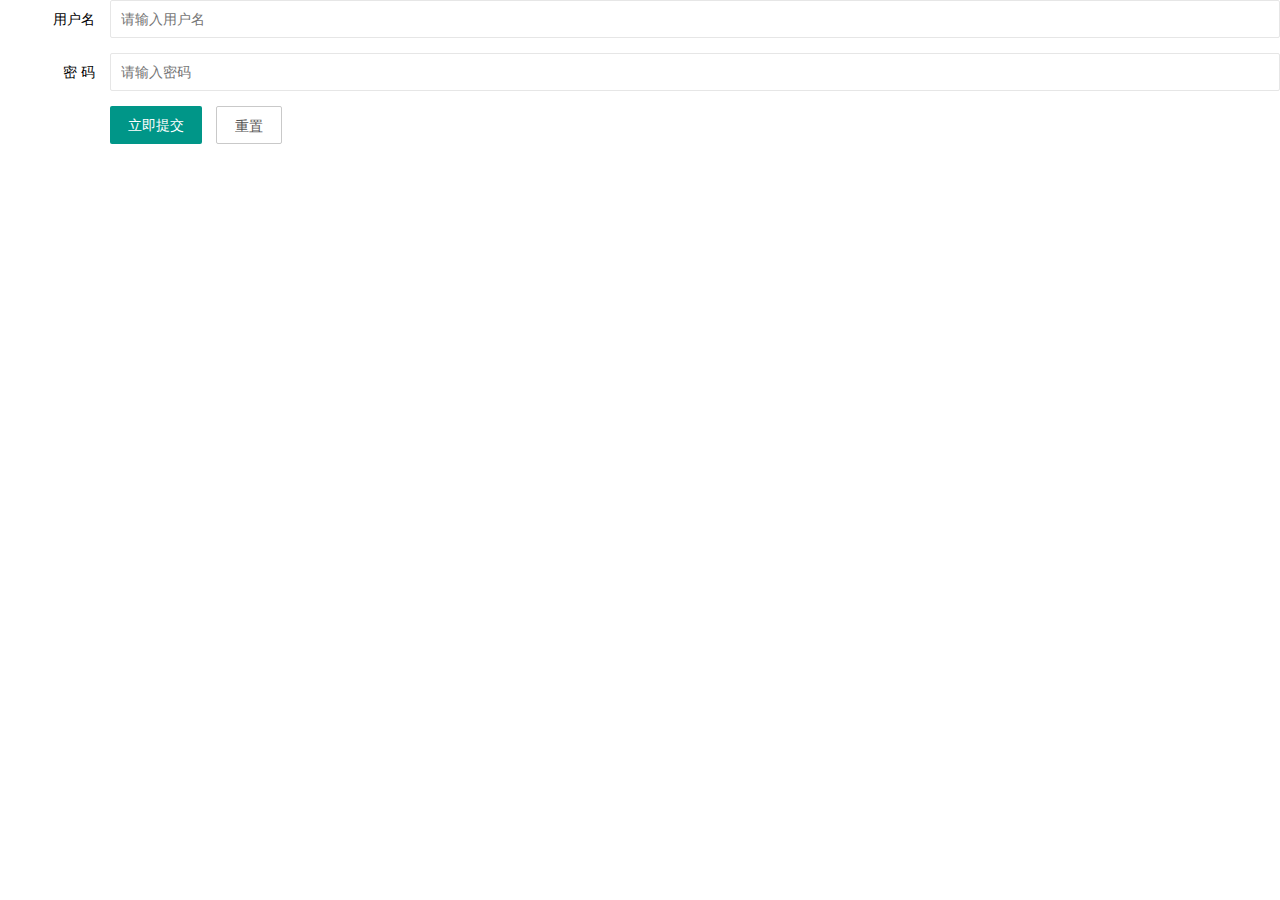
==== src/main/webapp/index.html @ b6ea4bab "add login module" ====
<html lang="en">
<head>
    <title>Welcome Page</title>
    <script type="text/javascript" src="static/js/jquery1.11.3.min.js"></script>
    <script type="text/javascript" src="static/lib/layui/layui.js"></script>
    <link rel="stylesheet" href="static/lib/layui/css/layui.css"/>
</head>
<body>
<form class="layui-form" action="">
    <div class="layui-form-item">
        <label class="layui-form-label">用户名</label>
        <div class="layui-input-block">
            <input type="text" id="name" name="name" lay-verify="required" autocomplete="off" placeholder="请输入用户名"
                   class="layui-input">
        </div>
    </div>
    <div class="layui-form-item">
        <label class="layui-form-label">密 码</label>
        <div class="layui-input-block">
            <input type="text" id="password" name="password" lay-verify="required" lay-reqtext="密码不能为空"
                   placeholder="请输入密码"
                   autocomplete="off" class="layui-input">
        </div>
    </div>

    <div class="layui-form-item">
        <div class="layui-input-block">
            <button type="submit" class="layui-btn" lay-submit="" lay-filter="submitBtn">立即提交</button>
            <button type="reset" class="layui-btn layui-btn-primary">重置</button>
        </div>
    </div>
</form>
</body>
<script type="text/javascript">
    layui.use(['form'], function () {
        let form = layui.form
            , layer = layui.layer;

        //提交表单
        form.on('submit(submitBtn)', function (data) {
            let field = data.field;
            let name = field.name, password = field.password;
            let ajaxTimeOut = $.ajax({
                url: '/ssm_project/rest/user/find',
                type: 'get',
                data: {
                    name: name
                },
                success: function (res) {
                    if (res.name === '' || res.name === null || res.name === undefined) {
                        layer.msg("该用户不存在！");
                        $("#name").val('');
                    } else {
                        console.log(res);
                        if (res.password === password) {
                            layer.msg("登录成功！");
                        } else {
                            layer.msg("密码错误！");
                            $("#password").val('');
                        }
                    }
                }, complete: function (XMLHttpRequest, status) {
                    if (status === 'timeout') {//超时,status还有success,error等值的情况
                        ajaxTimeOut.abort(); //取消请求
                        layer.msg('请求超时，请重试', {icon: 2});
                    }
                }
            });
            return false;
        });
    });
</script>
</html>
---- src/main/webapp/static/lib/layui/css/layui.css ----
/** layui-v2.5.6 MIT License By https://www.layui.com */
 .layui-inline,img{display:inline-block;vertical-align:middle}h1,h2,h3,h4,h5,h6{font-weight:400}.layui-edge,.layui-header,.layui-inline,.layui-main{position:relative}.layui-body,.layui-edge,.layui-elip{overflow:hidden}.layui-btn,.layui-edge,.layui-inline,img{vertical-align:middle}.layui-btn,.layui-disabled,.layui-icon,.layui-unselect{-moz-user-select:none;-webkit-user-select:none;-ms-user-select:none}.layui-elip,.layui-form-checkbox span,.layui-form-pane .layui-form-label{text-overflow:ellipsis;white-space:nowrap}.layui-breadcrumb,.layui-tree-btnGroup{visibility:hidden}blockquote,body,button,dd,div,dl,dt,form,h1,h2,h3,h4,h5,h6,input,li,ol,p,pre,td,textarea,th,ul{margin:0;padding:0;-webkit-tap-highlight-color:rgba(0,0,0,0)}a:active,a:hover{outline:0}img{border:none}li{list-style:none}table{border-collapse:collapse;border-spacing:0}h4,h5,h6{font-size:100%}button,input,optgroup,option,select,textarea{font-family:inherit;font-size:inherit;font-style:inherit;font-weight:inherit;outline:0}pre{white-space:pre-wrap;white-space:-moz-pre-wrap;white-space:-pre-wrap;white-space:-o-pre-wrap;word-wrap:break-word}body{line-height:24px;font:14px Helvetica Neue,Helvetica,PingFang SC,Tahoma,Arial,sans-serif}hr{height:1px;margin:10px 0;border:0;clear:both}a{color:#333;text-decoration:none}a:hover{color:#777}a cite{font-style:normal;*cursor:pointer}.layui-border-box,.layui-border-box *{box-sizing:border-box}.layui-box,.layui-box *{box-sizing:content-box}.layui-clear{clear:both;*zoom:1}.layui-clear:after{content:'\20';clear:both;*zoom:1;display:block;height:0}.layui-inline{*display:inline;*zoom:1}.layui-edge{display:inline-block;width:0;height:0;border-width:6px;border-style:dashed;border-color:transparent}.layui-edge-top{top:-4px;border-bottom-color:#999;border-bottom-style:solid}.layui-edge-right{border-left-color:#999;border-left-style:solid}.layui-edge-bottom{top:2px;border-top-color:#999;border-top-style:solid}.layui-edge-left{border-right-color:#999;border-right-style:solid}.layui-disabled,.layui-disabled:hover{color:#d2d2d2!important;cursor:not-allowed!important}.layui-circle{border-radius:100%}.layui-show{display:block!important}.layui-hide{display:none!important}@font-face{font-family:layui-icon;src:url(../font/iconfont.eot?v=256);src:url(../font/iconfont.eot?v=256#iefix) format('embedded-opentype'),url(../font/iconfont.woff2?v=256) format('woff2'),url(../font/iconfont.woff?v=256) format('woff'),url(../font/iconfont.ttf?v=256) format('truetype'),url(../font/iconfont.svg?v=256#layui-icon) format('svg')}.layui-icon{font-family:layui-icon!important;font-size:16px;font-style:normal;-webkit-font-smoothing:antialiased;-moz-osx-font-smoothing:grayscale}.layui-icon-reply-fill:before{content:"\e611"}.layui-icon-set-fill:before{content:"\e614"}.layui-icon-menu-fill:before{content:"\e60f"}.layui-icon-search:before{content:"\e615"}.layui-icon-share:before{content:"\e641"}.layui-icon-set-sm:before{content:"\e620"}.layui-icon-engine:before{content:"\e628"}.layui-icon-close:before{content:"\1006"}.layui-icon-close-fill:before{content:"\1007"}.layui-icon-chart-screen:before{content:"\e629"}.layui-icon-star:before{content:"\e600"}.layui-icon-circle-dot:before{content:"\e617"}.layui-icon-chat:before{content:"\e606"}.layui-icon-release:before{content:"\e609"}.layui-icon-list:before{content:"\e60a"}.layui-icon-chart:before{content:"\e62c"}.layui-icon-ok-circle:before{content:"\1005"}.layui-icon-layim-theme:before{content:"\e61b"}.layui-icon-table:before{content:"\e62d"}.layui-icon-right:before{content:"\e602"}.layui-icon-left:before{content:"\e603"}.layui-icon-cart-simple:before{content:"\e698"}.layui-icon-face-cry:before{content:"\e69c"}.layui-icon-face-smile:before{content:"\e6af"}.layui-icon-survey:before{content:"\e6b2"}.layui-icon-tree:before{content:"\e62e"}.layui-icon-ie:before{content:"\e7bb"}.layui-icon-upload-circle:before{content:"\e62f"}.layui-icon-add-circle:before{content:"\e61f"}.layui-icon-download-circle:before{content:"\e601"}.layui-icon-templeate-1:before{content:"\e630"}.layui-icon-util:before{content:"\e631"}.layui-icon-face-surprised:before{content:"\e664"}.layui-icon-edit:before{content:"\e642"}.layui-icon-speaker:before{content:"\e645"}.layui-icon-down:before{content:"\e61a"}.layui-icon-file:before{content:"\e621"}.layui-icon-layouts:before{content:"\e632"}.layui-icon-rate-half:before{content:"\e6c9"}.layui-icon-add-circle-fine:before{content:"\e608"}.layui-icon-prev-circle:before{content:"\e633"}.layui-icon-read:before{content:"\e705"}.layui-icon-404:before{content:"\e61c"}.layui-icon-carousel:before{content:"\e634"}.layui-icon-help:before{content:"\e607"}.layui-icon-code-circle:before{content:"\e635"}.layui-icon-windows:before{content:"\e67f"}.layui-icon-water:before{content:"\e636"}.layui-icon-username:before{content:"\e66f"}.layui-icon-find-fill:before{content:"\e670"}.layui-icon-about:before{content:"\e60b"}.layui-icon-location:before{content:"\e715"}.layui-icon-up:before{content:"\e619"}.layui-icon-pause:before{content:"\e651"}.layui-icon-date:before{content:"\e637"}.layui-icon-layim-uploadfile:before{content:"\e61d"}.layui-icon-delete:before{content:"\e640"}.layui-icon-play:before{content:"\e652"}.layui-icon-top:before{content:"\e604"}.layui-icon-firefox:before{content:"\e686"}.layui-icon-friends:before{content:"\e612"}.layui-icon-refresh-3:before{content:"\e9aa"}.layui-icon-ok:before{content:"\e605"}.layui-icon-layer:before{content:"\e638"}.layui-icon-face-smile-fine:before{content:"\e60c"}.layui-icon-dollar:before{content:"\e659"}.layui-icon-group:before{content:"\e613"}.layui-icon-layim-download:before{content:"\e61e"}.layui-icon-picture-fine:before{content:"\e60d"}.layui-icon-link:before{content:"\e64c"}.layui-icon-diamond:before{content:"\e735"}.layui-icon-log:before{content:"\e60e"}.layui-icon-key:before{content:"\e683"}.layui-icon-rate-solid:before{content:"\e67a"}.layui-icon-fonts-del:before{content:"\e64f"}.layui-icon-unlink:before{content:"\e64d"}.layui-icon-fonts-clear:before{content:"\e639"}.layui-icon-triangle-r:before{content:"\e623"}.layui-icon-circle:before{content:"\e63f"}.layui-icon-radio:before{content:"\e643"}.layui-icon-align-center:before{content:"\e647"}.layui-icon-align-right:before{content:"\e648"}.layui-icon-align-left:before{content:"\e649"}.layui-icon-loading-1:before{content:"\e63e"}.layui-icon-return:before{content:"\e65c"}.layui-icon-fonts-strong:before{content:"\e62b"}.layui-icon-upload:before{content:"\e67c"}.layui-icon-dialogue:before{content:"\e63a"}.layui-icon-video:before{content:"\e6ed"}.layui-icon-headset:before{content:"\e6fc"}.layui-icon-cellphone-fine:before{content:"\e63b"}.layui-icon-add-1:before{content:"\e654"}.layui-icon-face-smile-b:before{content:"\e650"}.layui-icon-fonts-html:before{content:"\e64b"}.layui-icon-screen-full:before{content:"\e622"}.layui-icon-form:before{content:"\e63c"}.layui-icon-cart:before{content:"\e657"}.layui-icon-camera-fill:before{content:"\e65d"}.layui-icon-tabs:before{content:"\e62a"}.layui-icon-heart-fill:before{content:"\e68f"}.layui-icon-fonts-code:before{content:"\e64e"}.layui-icon-ios:before{content:"\e680"}.layui-icon-at:before{content:"\e687"}.layui-icon-fire:before{content:"\e756"}.layui-icon-set:before{content:"\e716"}.layui-icon-fonts-u:before{content:"\e646"}.layui-icon-triangle-d:before{content:"\e625"}.layui-icon-tips:before{content:"\e702"}.layui-icon-picture:before{content:"\e64a"}.layui-icon-more-vertical:before{content:"\e671"}.layui-icon-bluetooth:before{content:"\e689"}.layui-icon-flag:before{content:"\e66c"}.layui-icon-loading:before{content:"\e63d"}.layui-icon-fonts-i:before{content:"\e644"}.layui-icon-refresh-1:before{content:"\e666"}.layui-icon-rmb:before{content:"\e65e"}.layui-icon-addition:before{content:"\e624"}.layui-icon-home:before{content:"\e68e"}.layui-icon-time:before{content:"\e68d"}.layui-icon-user:before{content:"\e770"}.layui-icon-notice:before{content:"\e667"}.layui-icon-chrome:before{content:"\e68a"}.layui-icon-edge:before{content:"\e68b"}.layui-icon-login-weibo:before{content:"\e675"}.layui-icon-voice:before{content:"\e688"}.layui-icon-upload-drag:before{content:"\e681"}.layui-icon-login-qq:before{content:"\e676"}.layui-icon-snowflake:before{content:"\e6b1"}.layui-icon-heart:before{content:"\e68c"}.layui-icon-logout:before{content:"\e682"}.layui-icon-file-b:before{content:"\e655"}.layui-icon-template:before{content:"\e663"}.layui-icon-transfer:before{content:"\e691"}.layui-icon-auz:before{content:"\e672"}.layui-icon-console:before{content:"\e665"}.layui-icon-app:before{content:"\e653"}.layui-icon-prev:before{content:"\e65a"}.layui-icon-website:before{content:"\e7ae"}.layui-icon-next:before{content:"\e65b"}.layui-icon-component:before{content:"\e857"}.layui-icon-android:before{content:"\e684"}.layui-icon-more:before{content:"\e65f"}.layui-icon-login-wechat:before{content:"\e677"}.layui-icon-shrink-right:before{content:"\e668"}.layui-icon-spread-left:before{content:"\e66b"}.layui-icon-camera:before{content:"\e660"}.layui-icon-note:before{content:"\e66e"}.layui-icon-refresh:before{content:"\e669"}.layui-icon-female:before{content:"\e661"}.layui-icon-male:before{content:"\e662"}.layui-icon-screen-restore:before{content:"\e758"}.layui-icon-password:before{content:"\e673"}.layui-icon-senior:before{content:"\e674"}.layui-icon-theme:before{content:"\e66a"}.layui-icon-tread:before{content:"\e6c5"}.layui-icon-praise:before{content:"\e6c6"}.layui-icon-star-fill:before{content:"\e658"}.layui-icon-rate:before{content:"\e67b"}.layui-icon-template-1:before{content:"\e656"}.layui-icon-vercode:before{content:"\e679"}.layui-icon-service:before{content:"\e626"}.layui-icon-cellphone:before{content:"\e678"}.layui-icon-print:before{content:"\e66d"}.layui-icon-cols:before{content:"\e610"}.layui-icon-wifi:before{content:"\e7e0"}.layui-icon-export:before{content:"\e67d"}.layui-icon-rss:before{content:"\e808"}.layui-icon-slider:before{content:"\e714"}.layui-icon-email:before{content:"\e618"}.layui-icon-subtraction:before{content:"\e67e"}.layui-icon-mike:before{content:"\e6dc"}.layui-icon-light:before{content:"\e748"}.layui-icon-gift:before{content:"\e627"}.layui-icon-mute:before{content:"\e685"}.layui-icon-reduce-circle:before{content:"\e616"}.layui-icon-music:before{content:"\e690"}.layui-main{width:1140px;margin:0 auto}.layui-header{z-index:1000;height:60px}.layui-header a:hover{transition:all .5s;-webkit-transition:all .5s}.layui-side{position:fixed;left:0;top:0;bottom:0;z-index:999;width:200px;overflow-x:hidden}.layui-side-scroll{position:relative;width:220px;height:100%;overflow-x:hidden}.layui-body{position:absolute;left:200px;right:0;top:0;bottom:0;z-index:998;width:auto;overflow-y:auto;box-sizing:border-box}.layui-layout-body{overflow:hidden}.layui-layout-admin .layui-header{background-color:#23262E}.layui-layout-admin .layui-side{top:60px;width:200px;overflow-x:hidden}.layui-layout-admin .layui-body{position:fixed;top:60px;bottom:44px}.layui-layout-admin .layui-main{width:auto;margin:0 15px}.layui-layout-admin .layui-footer{position:fixed;left:200px;right:0;bottom:0;height:44px;line-height:44px;padding:0 15px;background-color:#eee}.layui-layout-admin .layui-logo{position:absolute;left:0;top:0;width:200px;height:100%;line-height:60px;text-align:center;color:#009688;font-size:16px}.layui-layout-admin .layui-header .layui-nav{background:0 0}.layui-layout-left{position:absolute!important;left:200px;top:0}.layui-layout-right{position:absolute!important;right:0;top:0}.layui-container{position:relative;margin:0 auto;padding:0 15px;box-sizing:border-box}.layui-fluid{position:relative;margin:0 auto;padding:0 15px}.layui-row:after,.layui-row:before{content:'';display:block;clear:both}.layui-col-lg1,.layui-col-lg10,.layui-col-lg11,.layui-col-lg12,.layui-col-lg2,.layui-col-lg3,.layui-col-lg4,.layui-col-lg5,.layui-col-lg6,.layui-col-lg7,.layui-col-lg8,.layui-col-lg9,.layui-col-md1,.layui-col-md10,.layui-col-md11,.layui-col-md12,.layui-col-md2,.layui-col-md3,.layui-col-md4,.layui-col-md5,.layui-col-md6,.layui-col-md7,.layui-col-md8,.layui-col-md9,.layui-col-sm1,.layui-col-sm10,.layui-col-sm11,.layui-col-sm12,.layui-col-sm2,.layui-col-sm3,.layui-col-sm4,.layui-col-sm5,.layui-col-sm6,.layui-col-sm7,.layui-col-sm8,.layui-col-sm9,.layui-col-xs1,.layui-col-xs10,.layui-col-xs11,.layui-col-xs12,.layui-col-xs2,.layui-col-xs3,.layui-col-xs4,.layui-col-xs5,.layui-col-xs6,.layui-col-xs7,.layui-col-xs8,.layui-col-xs9{position:relative;display:block;box-sizing:border-box}.layui-col-xs1,.layui-col-xs10,.layui-col-xs11,.layui-col-xs12,.layui-col-xs2,.layui-col-xs3,.layui-col-xs4,.layui-col-xs5,.layui-col-xs6,.layui-col-xs7,.layui-col-xs8,.layui-col-xs9{float:left}.layui-col-xs1{width:8.33333333%}.layui-col-xs2{width:16.66666667%}.layui-col-xs3{width:25%}.layui-col-xs4{width:33.33333333%}.layui-col-xs5{width:41.66666667%}.layui-col-xs6{width:50%}.layui-col-xs7{width:58.33333333%}.layui-col-xs8{width:66.66666667%}.layui-col-xs9{width:75%}.layui-col-xs10{width:83.33333333%}.layui-col-xs11{width:91.66666667%}.layui-col-xs12{width:100%}.layui-col-xs-offset1{margin-left:8.33333333%}.layui-col-xs-offset2{margin-left:16.66666667%}.layui-col-xs-offset3{margin-left:25%}.layui-col-xs-offset4{margin-left:33.33333333%}.layui-col-xs-offset5{margin-left:41.66666667%}.layui-col-xs-offset6{margin-left:50%}.layui-col-xs-offset7{margin-left:58.33333333%}.layui-col-xs-offset8{margin-left:66.66666667%}.layui-col-xs-offset9{margin-left:75%}.layui-col-xs-offset10{margin-left:83.33333333%}.layui-col-xs-offset11{margin-left:91.66666667%}.layui-col-xs-offset12{margin-left:100%}@media screen and (max-width:768px){.layui-hide-xs{display:none!important}.layui-show-xs-block{display:block!important}.layui-show-xs-inline{display:inline!important}.layui-show-xs-inline-block{display:inline-block!important}}@media screen and (min-width:768px){.layui-container{width:750px}.layui-hide-sm{display:none!important}.layui-show-sm-block{display:block!important}.layui-show-sm-inline{display:inline!important}.layui-show-sm-inline-block{display:inline-block!important}.layui-col-sm1,.layui-col-sm10,.layui-col-sm11,.layui-col-sm12,.layui-col-sm2,.layui-col-sm3,.layui-col-sm4,.layui-col-sm5,.layui-col-sm6,.layui-col-sm7,.layui-col-sm8,.layui-col-sm9{float:left}.layui-col-sm1{width:8.33333333%}.layui-col-sm2{width:16.66666667%}.layui-col-sm3{width:25%}.layui-col-sm4{width:33.33333333%}.layui-col-sm5{width:41.66666667%}.layui-col-sm6{width:50%}.layui-col-sm7{width:58.33333333%}.layui-col-sm8{width:66.66666667%}.layui-col-sm9{width:75%}.layui-col-sm10{width:83.33333333%}.layui-col-sm11{width:91.66666667%}.layui-col-sm12{width:100%}.layui-col-sm-offset1{margin-left:8.33333333%}.layui-col-sm-offset2{margin-left:16.66666667%}.layui-col-sm-offset3{margin-left:25%}.layui-col-sm-offset4{margin-left:33.33333333%}.layui-col-sm-offset5{margin-left:41.66666667%}.layui-col-sm-offset6{margin-left:50%}.layui-col-sm-offset7{margin-left:58.33333333%}.layui-col-sm-offset8{margin-left:66.66666667%}.layui-col-sm-offset9{margin-left:75%}.layui-col-sm-offset10{margin-left:83.33333333%}.layui-col-sm-offset11{margin-left:91.66666667%}.layui-col-sm-offset12{margin-left:100%}}@media screen and (min-width:992px){.layui-container{width:970px}.layui-hide-md{display:none!important}.layui-show-md-block{display:block!important}.layui-show-md-inline{display:inline!important}.layui-show-md-inline-block{display:inline-block!important}.layui-col-md1,.layui-col-md10,.layui-col-md11,.layui-col-md12,.layui-col-md2,.layui-col-md3,.layui-col-md4,.layui-col-md5,.layui-col-md6,.layui-col-md7,.layui-col-md8,.layui-col-md9{float:left}.layui-col-md1{width:8.33333333%}.layui-col-md2{width:16.66666667%}.layui-col-md3{width:25%}.layui-col-md4{width:33.33333333%}.layui-col-md5{width:41.66666667%}.layui-col-md6{width:50%}.layui-col-md7{width:58.33333333%}.layui-col-md8{width:66.66666667%}.layui-col-md9{width:75%}.layui-col-md10{width:83.33333333%}.layui-col-md11{width:91.66666667%}.layui-col-md12{width:100%}.layui-col-md-offset1{margin-left:8.33333333%}.layui-col-md-offset2{margin-left:16.66666667%}.layui-col-md-offset3{margin-left:25%}.layui-col-md-offset4{margin-left:33.33333333%}.layui-col-md-offset5{margin-left:41.66666667%}.layui-col-md-offset6{margin-left:50%}.layui-col-md-offset7{margin-left:58.33333333%}.layui-col-md-offset8{margin-left:66.66666667%}.layui-col-md-offset9{margin-left:75%}.layui-col-md-offset10{margin-left:83.33333333%}.layui-col-md-offset11{margin-left:91.66666667%}.layui-col-md-offset12{margin-left:100%}}@media screen and (min-width:1200px){.layui-container{width:1170px}.layui-hide-lg{display:none!important}.layui-show-lg-block{display:block!important}.layui-show-lg-inline{display:inline!important}.layui-show-lg-inline-block{display:inline-block!important}.layui-col-lg1,.layui-col-lg10,.layui-col-lg11,.layui-col-lg12,.layui-col-lg2,.layui-col-lg3,.layui-col-lg4,.layui-col-lg5,.layui-col-lg6,.layui-col-lg7,.layui-col-lg8,.layui-col-lg9{float:left}.layui-col-lg1{width:8.33333333%}.layui-col-lg2{width:16.66666667%}.layui-col-lg3{width:25%}.layui-col-lg4{width:33.33333333%}.layui-col-lg5{width:41.66666667%}.layui-col-lg6{width:50%}.layui-col-lg7{width:58.33333333%}.layui-col-lg8{width:66.66666667%}.layui-col-lg9{width:75%}.layui-col-lg10{width:83.33333333%}.layui-col-lg11{width:91.66666667%}.layui-col-lg12{width:100%}.layui-col-lg-offset1{margin-left:8.33333333%}.layui-col-lg-offset2{margin-left:16.66666667%}.layui-col-lg-offset3{margin-left:25%}.layui-col-lg-offset4{margin-left:33.33333333%}.layui-col-lg-offset5{margin-left:41.66666667%}.layui-col-lg-offset6{margin-left:50%}.layui-col-lg-offset7{margin-left:58.33333333%}.layui-col-lg-offset8{margin-left:66.66666667%}.layui-col-lg-offset9{margin-left:75%}.layui-col-lg-offset10{margin-left:83.33333333%}.layui-col-lg-offset11{margin-left:91.66666667%}.layui-col-lg-offset12{margin-left:100%}}.layui-col-space1{margin:-.5px}.layui-col-space1>*{padding:.5px}.layui-col-space2{margin:-1px}.layui-col-space2>*{padding:1px}.layui-col-space4{margin:-2px}.layui-col-space4>*{padding:2px}.layui-col-space5{margin:-2.5px}.layui-col-space5>*{padding:2.5px}.layui-col-space6{margin:-3px}.layui-col-space6>*{padding:3px}.layui-col-space8{margin:-4px}.layui-col-space8>*{padding:4px}.layui-col-space10{margin:-5px}.layui-col-space10>*{padding:5px}.layui-col-space12{margin:-6px}.layui-col-space12>*{padding:6px}.layui-col-space14{margin:-7px}.layui-col-space14>*{padding:7px}.layui-col-space15{margin:-7.5px}.layui-col-space15>*{padding:7.5px}.layui-col-space16{margin:-8px}.layui-col-space16>*{padding:8px}.layui-col-space18{margin:-9px}.layui-col-space18>*{padding:9px}.layui-col-space20{margin:-10px}.layui-col-space20>*{padding:10px}.layui-col-space22{margin:-11px}.layui-col-space22>*{padding:11px}.layui-col-space24{margin:-12px}.layui-col-space24>*{padding:12px}.layui-col-space25{margin:-12.5px}.layui-col-space25>*{padding:12.5px}.layui-col-space26{margin:-13px}.layui-col-space26>*{padding:13px}.layui-col-space28{margin:-14px}.layui-col-space28>*{padding:14px}.layui-col-space30{margin:-15px}.layui-col-space30>*{padding:15px}.layui-btn,.layui-input,.layui-select,.layui-textarea,.layui-upload-button{outline:0;-webkit-appearance:none;transition:all .3s;-webkit-transition:all .3s;box-sizing:border-box}.layui-elem-quote{margin-bottom:10px;padding:15px;line-height:22px;border-left:5px solid #009688;border-radius:0 2px 2px 0;background-color:#f2f2f2}.layui-quote-nm{border-style:solid;border-width:1px 1px 1px 5px;background:0 0}.layui-elem-field{margin-bottom:10px;padding:0;border-width:1px;border-style:solid}.layui-elem-field legend{margin-left:20px;padding:0 10px;font-size:20px;font-weight:300}.layui-field-title{margin:10px 0 20px;border-width:1px 0 0}.layui-field-box{padding:10px 15px}.layui-field-title .layui-field-box{padding:10px 0}.layui-progress{position:relative;height:6px;border-radius:20px;background-color:#e2e2e2}.layui-progress-bar{position:absolute;left:0;top:0;width:0;max-width:100%;height:6px;border-radius:20px;text-align:right;background-color:#5FB878;transition:all .3s;-webkit-transition:all .3s}.layui-progress-big,.layui-progress-big .layui-progress-bar{height:18px;line-height:18px}.layui-progress-text{position:relative;top:-20px;line-height:18px;font-size:12px;color:#666}.layui-progress-big .layui-progress-text{position:static;padding:0 10px;color:#fff}.layui-collapse{border-width:1px;border-style:solid;border-radius:2px}.layui-colla-content,.layui-colla-item{border-top-width:1px;border-top-style:solid}.layui-colla-item:first-child{border-top:none}.layui-colla-title{position:relative;height:42px;line-height:42px;padding:0 15px 0 35px;color:#333;background-color:#f2f2f2;cursor:pointer;font-size:14px;overflow:hidden}.layui-colla-content{display:none;padding:10px 15px;line-height:22px;color:#666}.layui-colla-icon{position:absolute;left:15px;top:0;font-size:14px}.layui-card{margin-bottom:15px;border-radius:2px;background-color:#fff;box-shadow:0 1px 2px 0 rgba(0,0,0,.05)}.layui-card:last-child{margin-bottom:0}.layui-card-header{position:relative;height:42px;line-height:42px;padding:0 15px;border-bottom:1px solid #f6f6f6;color:#333;border-radius:2px 2px 0 0;font-size:14px}.layui-bg-black,.layui-bg-blue,.layui-bg-cyan,.layui-bg-green,.layui-bg-orange,.layui-bg-red{color:#fff!important}.layui-card-body{position:relative;padding:10px 15px;line-height:24px}.layui-card-body[pad15]{padding:15px}.layui-card-body[pad20]{padding:20px}.layui-card-body .layui-table{margin:5px 0}.layui-card .layui-tab{margin:0}.layui-panel-window{position:relative;padding:15px;border-radius:0;border-top:5px solid #E6E6E6;background-color:#fff}.layui-auxiliar-moving{position:fixed;left:0;right:0;top:0;bottom:0;width:100%;height:100%;background:0 0;z-index:9999999999}.layui-form-label,.layui-form-mid,.layui-form-select,.layui-input-block,.layui-input-inline,.layui-textarea{position:relative}.layui-bg-red{background-color:#FF5722!important}.layui-bg-orange{background-color:#FFB800!important}.layui-bg-green{background-color:#009688!important}.layui-bg-cyan{background-color:#2F4056!important}.layui-bg-blue{background-color:#1E9FFF!important}.layui-bg-black{background-color:#393D49!important}.layui-bg-gray{background-color:#eee!important;color:#666!important}.layui-badge-rim,.layui-colla-content,.layui-colla-item,.layui-collapse,.layui-elem-field,.layui-form-pane .layui-form-item[pane],.layui-form-pane .layui-form-label,.layui-input,.layui-layedit,.layui-layedit-tool,.layui-quote-nm,.layui-select,.layui-tab-bar,.layui-tab-card,.layui-tab-title,.layui-tab-title .layui-this:after,.layui-textarea{border-color:#e6e6e6}.layui-timeline-item:before,hr{background-color:#e6e6e6}.layui-text{line-height:22px;font-size:14px;color:#666}.layui-text h1,.layui-text h2,.layui-text h3{font-weight:500;color:#333}.layui-text h1{font-size:30px}.layui-text h2{font-size:24px}.layui-text h3{font-size:18px}.layui-text a:not(.layui-btn){color:#01AAED}.layui-text a:not(.layui-btn):hover{text-decoration:underline}.layui-text ul{padding:5px 0 5px 15px}.layui-text ul li{margin-top:5px;list-style-type:disc}.layui-text em,.layui-word-aux{color:#999!important;padding:0 5px!important}.layui-btn{display:inline-block;height:38px;line-height:38px;padding:0 18px;background-color:#009688;color:#fff;white-space:nowrap;text-align:center;font-size:14px;border:none;border-radius:2px;cursor:pointer}.layui-btn:hover{opacity:.8;filter:alpha(opacity=80);color:#fff}.layui-btn:active{opacity:1;filter:alpha(opacity=100)}.layui-btn+.layui-btn{margin-left:10px}.layui-btn-container{font-size:0}.layui-btn-container .layui-btn{margin-right:10px;margin-bottom:10px}.layui-btn-container .layui-btn+.layui-btn{margin-left:0}.layui-table .layui-btn-container .layui-btn{margin-bottom:9px}.layui-btn-radius{border-radius:100px}.layui-btn .layui-icon{margin-right:3px;font-size:18px;vertical-align:bottom;vertical-align:middle\9}.layui-btn-primary{border:1px solid #C9C9C9;background-color:#fff;color:#555}.layui-btn-primary:hover{border-color:#009688;color:#333}.layui-btn-normal{background-color:#1E9FFF}.layui-btn-warm{background-color:#FFB800}.layui-btn-danger{background-color:#FF5722}.layui-btn-checked{background-color:#5FB878}.layui-btn-disabled,.layui-btn-disabled:active,.layui-btn-disabled:hover{border:1px solid #e6e6e6;background-color:#FBFBFB;color:#C9C9C9;cursor:not-allowed;opacity:1}.layui-btn-lg{height:44px;line-height:44px;padding:0 25px;font-size:16px}.layui-btn-sm{height:30px;line-height:30px;padding:0 10px;font-size:12px}.layui-btn-sm i{font-size:16px!important}.layui-btn-xs{height:22px;line-height:22px;padding:0 5px;font-size:12px}.layui-btn-xs i{font-size:14px!important}.layui-btn-group{display:inline-block;vertical-align:middle;font-size:0}.layui-btn-group .layui-btn{margin-left:0!important;margin-right:0!important;border-left:1px solid rgba(255,255,255,.5);border-radius:0}.layui-btn-group .layui-btn-primary{border-left:none}.layui-btn-group .layui-btn-primary:hover{border-color:#C9C9C9;color:#009688}.layui-btn-group .layui-btn:first-child{border-left:none;border-radius:2px 0 0 2px}.layui-btn-group .layui-btn-primary:first-child{border-left:1px solid #c9c9c9}.layui-btn-group .layui-btn:last-child{border-radius:0 2px 2px 0}.layui-btn-group .layui-btn+.layui-btn{margin-left:0}.layui-btn-group+.layui-btn-group{margin-left:10px}.layui-btn-fluid{width:100%}.layui-input,.layui-select,.layui-textarea{height:38px;line-height:1.3;line-height:38px\9;border-width:1px;border-style:solid;background-color:#fff;border-radius:2px}.layui-input::-webkit-input-placeholder,.layui-select::-webkit-input-placeholder,.layui-textarea::-webkit-input-placeholder{line-height:1.3}.layui-input,.layui-textarea{display:block;width:100%;padding-left:10px}.layui-input:hover,.layui-textarea:hover{border-color:#D2D2D2!important}.layui-input:focus,.layui-textarea:focus{border-color:#C9C9C9!important}.layui-textarea{min-height:100px;height:auto;line-height:20px;padding:6px 10px;resize:vertical}.layui-select{padding:0 10px}.layui-form input[type=checkbox],.layui-form input[type=radio],.layui-form select{display:none}.layui-form [lay-ignore]{display:initial}.layui-form-item{margin-bottom:15px;clear:both;*zoom:1}.layui-form-item:after{content:'\20';clear:both;*zoom:1;display:block;height:0}.layui-form-label{float:left;display:block;padding:9px 15px;width:80px;font-weight:400;line-height:20px;text-align:right}.layui-form-label-col{display:block;float:none;padding:9px 0;line-height:20px;text-align:left}.layui-form-item .layui-inline{margin-bottom:5px;margin-right:10px}.layui-input-block{margin-left:110px;min-height:36px}.layui-input-inline{display:inline-block;vertical-align:middle}.layui-form-item .layui-input-inline{float:left;width:190px;margin-right:10px}.layui-form-text .layui-input-inline{width:auto}.layui-form-mid{float:left;display:block;padding:9px 0!important;line-height:20px;margin-right:10px}.layui-form-danger+.layui-form-select .layui-input,.layui-form-danger:focus{border-color:#FF5722!important}.layui-form-select .layui-input{padding-right:30px;cursor:pointer}.layui-form-select .layui-edge{position:absolute;right:10px;top:50%;margin-top:-3px;cursor:pointer;border-width:6px;border-top-color:#c2c2c2;border-top-style:solid;transition:all .3s;-webkit-transition:all .3s}.layui-form-select dl{display:none;position:absolute;left:0;top:42px;padding:5px 0;z-index:899;min-width:100%;border:1px solid #d2d2d2;max-height:300px;overflow-y:auto;background-color:#fff;border-radius:2px;box-shadow:0 2px 4px rgba(0,0,0,.12);box-sizing:border-box}.layui-form-select dl dd,.layui-form-select dl dt{padding:0 10px;line-height:36px;white-space:nowrap;overflow:hidden;text-overflow:ellipsis}.layui-form-select dl dt{font-size:12px;color:#999}.layui-form-select dl dd{cursor:pointer}.layui-form-select dl dd:hover{background-color:#f2f2f2;-webkit-transition:.5s all;transition:.5s all}.layui-form-select .layui-select-group dd{padding-left:20px}.layui-form-select dl dd.layui-select-tips{padding-left:10px!important;color:#999}.layui-form-select dl dd.layui-this{background-color:#5FB878;color:#fff}.layui-form-checkbox,.layui-form-select dl dd.layui-disabled{background-color:#fff}.layui-form-selected dl{display:block}.layui-form-checkbox,.layui-form-checkbox *,.layui-form-switch{display:inline-block;vertical-align:middle}.layui-form-selected .layui-edge{margin-top:-9px;-webkit-transform:rotate(180deg);transform:rotate(180deg);margin-top:-3px\9}:root .layui-form-selected .layui-edge{margin-top:-9px\0/IE9}.layui-form-selectup dl{top:auto;bottom:42px}.layui-select-none{margin:5px 0;text-align:center;color:#999}.layui-select-disabled .layui-disabled{border-color:#eee!important}.layui-select-disabled .layui-edge{border-top-color:#d2d2d2}.layui-form-checkbox{position:relative;height:30px;line-height:30px;margin-right:10px;padding-right:30px;cursor:pointer;font-size:0;-webkit-transition:.1s linear;transition:.1s linear;box-sizing:border-box}.layui-form-checkbox span{padding:0 10px;height:100%;font-size:14px;border-radius:2px 0 0 2px;background-color:#d2d2d2;color:#fff;overflow:hidden}.layui-form-checkbox:hover span{background-color:#c2c2c2}.layui-form-checkbox i{position:absolute;right:0;top:0;width:30px;height:28px;border:1px solid #d2d2d2;border-left:none;border-radius:0 2px 2px 0;color:#fff;font-size:20px;text-align:center}.layui-form-checkbox:hover i{border-color:#c2c2c2;color:#c2c2c2}.layui-form-checked,.layui-form-checked:hover{border-color:#5FB878}.layui-form-checked span,.layui-form-checked:hover span{background-color:#5FB878}.layui-form-checked i,.layui-form-checked:hover i{color:#5FB878}.layui-form-item .layui-form-checkbox{margin-top:4px}.layui-form-checkbox[lay-skin=primary]{height:auto!important;line-height:normal!important;min-width:18px;min-height:18px;border:none!important;margin-right:0;padding-left:28px;padding-right:0;background:0 0}.layui-form-checkbox[lay-skin=primary] span{padding-left:0;padding-right:15px;line-height:18px;background:0 0;color:#666}.layui-form-checkbox[lay-skin=primary] i{right:auto;left:0;width:16px;height:16px;line-height:16px;border:1px solid #d2d2d2;font-size:12px;border-radius:2px;background-color:#fff;-webkit-transition:.1s linear;transition:.1s linear}.layui-form-checkbox[lay-skin=primary]:hover i{border-color:#5FB878;color:#fff}.layui-form-checked[lay-skin=primary] i{border-color:#5FB878!important;background-color:#5FB878;color:#fff}.layui-checkbox-disbaled[lay-skin=primary] span{background:0 0!important;color:#c2c2c2}.layui-checkbox-disbaled[lay-skin=primary]:hover i{border-color:#d2d2d2}.layui-form-item .layui-form-checkbox[lay-skin=primary]{margin-top:10px}.layui-form-switch{position:relative;height:22px;line-height:22px;min-width:35px;padding:0 5px;margin-top:8px;border:1px solid #d2d2d2;border-radius:20px;cursor:pointer;background-color:#fff;-webkit-transition:.1s linear;transition:.1s linear}.layui-form-switch i{position:absolute;left:5px;top:3px;width:16px;height:16px;border-radius:20px;background-color:#d2d2d2;-webkit-transition:.1s linear;transition:.1s linear}.layui-form-switch em{position:relative;top:0;width:25px;margin-left:21px;padding:0!important;text-align:center!important;color:#999!important;font-style:normal!important;font-size:12px}.layui-form-onswitch{border-color:#5FB878;background-color:#5FB878}.layui-checkbox-disbaled,.layui-checkbox-disbaled i{border-color:#e2e2e2!important}.layui-form-onswitch i{left:100%;margin-left:-21px;background-color:#fff}.layui-form-onswitch em{margin-left:5px;margin-right:21px;color:#fff!important}.layui-checkbox-disbaled span{background-color:#e2e2e2!important}.layui-checkbox-disbaled:hover i{color:#fff!important}[lay-radio]{display:none}.layui-form-radio,.layui-form-radio *{display:inline-block;vertical-align:middle}.layui-form-radio{line-height:28px;margin:6px 10px 0 0;padding-right:10px;cursor:pointer;font-size:0}.layui-form-radio *{font-size:14px}.layui-form-radio>i{margin-right:8px;font-size:22px;color:#c2c2c2}.layui-form-radio>i:hover,.layui-form-radioed>i{color:#5FB878}.layui-radio-disbaled>i{color:#e2e2e2!important}.layui-form-pane .layui-form-label{width:110px;padding:8px 15px;height:38px;line-height:20px;border-width:1px;border-style:solid;border-radius:2px 0 0 2px;text-align:center;background-color:#FBFBFB;overflow:hidden;box-sizing:border-box}.layui-form-pane .layui-input-inline{margin-left:-1px}.layui-form-pane .layui-input-block{margin-left:110px;left:-1px}.layui-form-pane .layui-input{border-radius:0 2px 2px 0}.layui-form-pane .layui-form-text .layui-form-label{float:none;width:100%;border-radius:2px;box-sizing:border-box;text-align:left}.layui-form-pane .layui-form-text .layui-input-inline{display:block;margin:0;top:-1px;clear:both}.layui-form-pane .layui-form-text .layui-input-block{margin:0;left:0;top:-1px}.layui-form-pane .layui-form-text .layui-textarea{min-height:100px;border-radius:0 0 2px 2px}.layui-form-pane .layui-form-checkbox{margin:4px 0 4px 10px}.layui-form-pane .layui-form-radio,.layui-form-pane .layui-form-switch{margin-top:6px;margin-left:10px}.layui-form-pane .layui-form-item[pane]{position:relative;border-width:1px;border-style:solid}.layui-form-pane .layui-form-item[pane] .layui-form-label{position:absolute;left:0;top:0;height:100%;border-width:0 1px 0 0}.layui-form-pane .layui-form-item[pane] .layui-input-inline{margin-left:110px}@media screen and (max-width:450px){.layui-form-item .layui-form-label{text-overflow:ellipsis;overflow:hidden;white-space:nowrap}.layui-form-item .layui-inline{display:block;margin-right:0;margin-bottom:20px;clear:both}.layui-form-item .layui-inline:after{content:'\20';clear:both;display:block;height:0}.layui-form-item .layui-input-inline{display:block;float:none;left:-3px;width:auto;margin:0 0 10px 112px}.layui-form-item .layui-input-inline+.layui-form-mid{margin-left:110px;top:-5px;padding:0}.layui-form-item .layui-form-checkbox{margin-right:5px;margin-bottom:5px}}.layui-layedit{border-width:1px;border-style:solid;border-radius:2px}.layui-layedit-tool{padding:3px 5px;border-bottom-width:1px;border-bottom-style:solid;font-size:0}.layedit-tool-fixed{position:fixed;top:0;border-top:1px solid #e2e2e2}.layui-layedit-tool .layedit-tool-mid,.layui-layedit-tool .layui-icon{display:inline-block;vertical-align:middle;text-align:center;font-size:14px}.layui-layedit-tool .layui-icon{position:relative;width:32px;height:30px;line-height:30px;margin:3px 5px;color:#777;cursor:pointer;border-radius:2px}.layui-layedit-tool .layui-icon:hover{color:#393D49}.layui-layedit-tool .layui-icon:active{color:#000}.layui-layedit-tool .layedit-tool-active{background-color:#e2e2e2;color:#000}.layui-layedit-tool .layui-disabled,.layui-layedit-tool .layui-disabled:hover{color:#d2d2d2;cursor:not-allowed}.layui-layedit-tool .layedit-tool-mid{width:1px;height:18px;margin:0 10px;background-color:#d2d2d2}.layedit-tool-html{width:50px!important;font-size:30px!important}.layedit-tool-b,.layedit-tool-code,.layedit-tool-help{font-size:16px!important}.layedit-tool-d,.layedit-tool-face,.layedit-tool-image,.layedit-tool-unlink{font-size:18px!important}.layedit-tool-image input{position:absolute;font-size:0;left:0;top:0;width:100%;height:100%;opacity:.01;filter:Alpha(opacity=1);cursor:pointer}.layui-layedit-iframe iframe{display:block;width:100%}#LAY_layedit_code{overflow:hidden}.layui-laypage{display:inline-block;*display:inline;*zoom:1;vertical-align:middle;margin:10px 0;font-size:0}.layui-laypage>a:first-child,.layui-laypage>a:first-child em{border-radius:2px 0 0 2px}.layui-laypage>a:last-child,.layui-laypage>a:last-child em{border-radius:0 2px 2px 0}.layui-laypage>:first-child{margin-left:0!important}.layui-laypage>:last-child{margin-right:0!important}.layui-laypage a,.layui-laypage button,.layui-laypage input,.layui-laypage select,.layui-laypage span{border:1px solid #e2e2e2}.layui-laypage a,.layui-laypage span{display:inline-block;*display:inline;*zoom:1;vertical-align:middle;padding:0 15px;height:28px;line-height:28px;margin:0 -1px 5px 0;background-color:#fff;color:#333;font-size:12px}.layui-flow-more a *,.layui-laypage input,.layui-table-view select[lay-ignore]{display:inline-block}.layui-laypage a:hover{color:#009688}.layui-laypage em{font-style:normal}.layui-laypage .layui-laypage-spr{color:#999;font-weight:700}.layui-laypage a{text-decoration:none}.layui-laypage .layui-laypage-curr{position:relative}.layui-laypage .layui-laypage-curr em{position:relative;color:#fff}.layui-laypage .layui-laypage-curr .layui-laypage-em{position:absolute;left:-1px;top:-1px;padding:1px;width:100%;height:100%;background-color:#009688}.layui-laypage-em{border-radius:2px}.layui-laypage-next em,.layui-laypage-prev em{font-family:Sim sun;font-size:16px}.layui-laypage .layui-laypage-count,.layui-laypage .layui-laypage-limits,.layui-laypage .layui-laypage-refresh,.layui-laypage .layui-laypage-skip{margin-left:10px;margin-right:10px;padding:0;border:none}.layui-laypage .layui-laypage-limits,.layui-laypage .layui-laypage-refresh{vertical-align:top}.layui-laypage .layui-laypage-refresh i{font-size:18px;cursor:pointer}.layui-laypage select{height:22px;padding:3px;border-radius:2px;cursor:pointer}.layui-laypage .layui-laypage-skip{height:30px;line-height:30px;color:#999}.layui-laypage button,.layui-laypage input{height:30px;line-height:30px;border-radius:2px;vertical-align:top;background-color:#fff;box-sizing:border-box}.layui-laypage input{width:40px;margin:0 10px;padding:0 3px;text-align:center}.layui-laypage input:focus,.layui-laypage select:focus{border-color:#009688!important}.layui-laypage button{margin-left:10px;padding:0 10px;cursor:pointer}.layui-table,.layui-table-view{margin:10px 0}.layui-flow-more{margin:10px 0;text-align:center;color:#999;font-size:14px}.layui-flow-more a{height:32px;line-height:32px}.layui-flow-more a *{vertical-align:top}.layui-flow-more a cite{padding:0 20px;border-radius:3px;background-color:#eee;color:#333;font-style:normal}.layui-flow-more a cite:hover{opacity:.8}.layui-flow-more a i{font-size:30px;color:#737383}.layui-table{width:100%;background-color:#fff;color:#666}.layui-table tr{transition:all .3s;-webkit-transition:all .3s}.layui-table th{text-align:left;font-weight:400}.layui-table tbody tr:hover,.layui-table thead tr,.layui-table-click,.layui-table-header,.layui-table-hover,.layui-table-mend,.layui-table-patch,.layui-table-tool,.layui-table-total,.layui-table-total tr,.layui-table[lay-even] tr:nth-child(even){background-color:#f2f2f2}.layui-table td,.layui-table th,.layui-table-col-set,.layui-table-fixed-r,.layui-table-grid-down,.layui-table-header,.layui-table-page,.layui-table-tips-main,.layui-table-tool,.layui-table-total,.layui-table-view,.layui-table[lay-skin=line],.layui-table[lay-skin=row]{border-width:1px;border-style:solid;border-color:#e6e6e6}.layui-table td,.layui-table th{position:relative;padding:9px 15px;min-height:20px;line-height:20px;font-size:14px}.layui-table[lay-skin=line] td,.layui-table[lay-skin=line] th{border-width:0 0 1px}.layui-table[lay-skin=row] td,.layui-table[lay-skin=row] th{border-width:0 1px 0 0}.layui-table[lay-skin=nob] td,.layui-table[lay-skin=nob] th{border:none}.layui-table img{max-width:100px}.layui-table[lay-size=lg] td,.layui-table[lay-size=lg] th{padding:15px 30px}.layui-table-view .layui-table[lay-size=lg] .layui-table-cell{height:40px;line-height:40px}.layui-table[lay-size=sm] td,.layui-table[lay-size=sm] th{font-size:12px;padding:5px 10px}.layui-table-view .layui-table[lay-size=sm] .layui-table-cell{height:20px;line-height:20px}.layui-table[lay-data]{display:none}.layui-table-box{position:relative;overflow:hidden}.layui-table-view .layui-table{position:relative;width:auto;margin:0}.layui-table-view .layui-table[lay-skin=line]{border-width:0 1px 0 0}.layui-table-view .layui-table[lay-skin=row]{border-width:0 0 1px}.layui-table-view .layui-table td,.layui-table-view .layui-table th{padding:5px 0;border-top:none;border-left:none}.layui-table-view .layui-table th.layui-unselect .layui-table-cell span{cursor:pointer}.layui-table-view .layui-table td{cursor:default}.layui-table-view .layui-table td[data-edit=text]{cursor:text}.layui-table-view .layui-form-checkbox[lay-skin=primary] i{width:18px;height:18px}.layui-table-view .layui-form-radio{line-height:0;padding:0}.layui-table-view .layui-form-radio>i{margin:0;font-size:20px}.layui-table-init{position:absolute;left:0;top:0;width:100%;height:100%;text-align:center;z-index:110}.layui-table-init .layui-icon{position:absolute;left:50%;top:50%;margin:-15px 0 0 -15px;font-size:30px;color:#c2c2c2}.layui-table-header{border-width:0 0 1px;overflow:hidden}.layui-table-header .layui-table{margin-bottom:-1px}.layui-table-tool .layui-inline[lay-event]{position:relative;width:26px;height:26px;padding:5px;line-height:16px;margin-right:10px;text-align:center;color:#333;border:1px solid #ccc;cursor:pointer;-webkit-transition:.5s all;transition:.5s all}.layui-table-tool .layui-inline[lay-event]:hover{border:1px solid #999}.layui-table-tool-temp{padding-right:120px}.layui-table-tool-self{position:absolute;right:17px;top:10px}.layui-table-tool .layui-table-tool-self .layui-inline[lay-event]{margin:0 0 0 10px}.layui-table-tool-panel{position:absolute;top:29px;left:-1px;padding:5px 0;min-width:150px;min-height:40px;border:1px solid #d2d2d2;text-align:left;overflow-y:auto;background-color:#fff;box-shadow:0 2px 4px rgba(0,0,0,.12)}.layui-table-cell,.layui-table-tool-panel li{overflow:hidden;text-overflow:ellipsis;white-space:nowrap}.layui-table-tool-panel li{padding:0 10px;line-height:30px;-webkit-transition:.5s all;transition:.5s all}.layui-table-tool-panel li .layui-form-checkbox[lay-skin=primary]{width:100%;padding-left:28px}.layui-table-tool-panel li:hover{background-color:#f2f2f2}.layui-table-tool-panel li .layui-form-checkbox[lay-skin=primary] i{position:absolute;left:0;top:0}.layui-table-tool-panel li .layui-form-checkbox[lay-skin=primary] span{padding:0}.layui-table-tool .layui-table-tool-self .layui-table-tool-panel{left:auto;right:-1px}.layui-table-col-set{position:absolute;right:0;top:0;width:20px;height:100%;border-width:0 0 0 1px;background-color:#fff}.layui-table-sort{width:10px;height:20px;margin-left:5px;cursor:pointer!important}.layui-table-sort .layui-edge{position:absolute;left:5px;border-width:5px}.layui-table-sort .layui-table-sort-asc{top:3px;border-top:none;border-bottom-style:solid;border-bottom-color:#b2b2b2}.layui-table-sort .layui-table-sort-asc:hover{border-bottom-color:#666}.layui-table-sort .layui-table-sort-desc{bottom:5px;border-bottom:none;border-top-style:solid;border-top-color:#b2b2b2}.layui-table-sort .layui-table-sort-desc:hover{border-top-color:#666}.layui-table-sort[lay-sort=asc] .layui-table-sort-asc{border-bottom-color:#000}.layui-table-sort[lay-sort=desc] .layui-table-sort-desc{border-top-color:#000}.layui-table-cell{height:28px;line-height:28px;padding:0 15px;position:relative;box-sizing:border-box}.layui-table-cell .layui-form-checkbox[lay-skin=primary]{top:-1px;padding:0}.layui-table-cell .layui-table-link{color:#01AAED}.laytable-cell-checkbox,.laytable-cell-numbers,.laytable-cell-radio,.laytable-cell-space{padding:0;text-align:center}.layui-table-body{position:relative;overflow:auto;margin-right:-1px;margin-bottom:-1px}.layui-table-body .layui-none{line-height:26px;padding:15px;text-align:center;color:#999}.layui-table-fixed{position:absolute;left:0;top:0;z-index:101}.layui-table-fixed .layui-table-body{overflow:hidden}.layui-table-fixed-l{box-shadow:0 -1px 8px rgba(0,0,0,.08)}.layui-table-fixed-r{left:auto;right:-1px;border-width:0 0 0 1px;box-shadow:-1px 0 8px rgba(0,0,0,.08)}.layui-table-fixed-r .layui-table-header{position:relative;overflow:visible}.layui-table-mend{position:absolute;right:-49px;top:0;height:100%;width:50px}.layui-table-tool{position:relative;z-index:890;width:100%;min-height:50px;line-height:30px;padding:10px 15px;border-width:0 0 1px}.layui-table-tool .layui-btn-container{margin-bottom:-10px}.layui-table-page,.layui-table-total{border-width:1px 0 0;margin-bottom:-1px;overflow:hidden}.layui-table-page{position:relative;width:100%;padding:7px 7px 0;height:41px;font-size:12px;white-space:nowrap}.layui-table-page>div{height:26px}.layui-table-page .layui-laypage{margin:0}.layui-table-page .layui-laypage a,.layui-table-page .layui-laypage span{height:26px;line-height:26px;margin-bottom:10px;border:none;background:0 0}.layui-table-page .layui-laypage a,.layui-table-page .layui-laypage span.layui-laypage-curr{padding:0 12px}.layui-table-page .layui-laypage span{margin-left:0;padding:0}.layui-table-page .layui-laypage .layui-laypage-prev{margin-left:-7px!important}.layui-table-page .layui-laypage .layui-laypage-curr .layui-laypage-em{left:0;top:0;padding:0}.layui-table-page .layui-laypage button,.layui-table-page .layui-laypage input{height:26px;line-height:26px}.layui-table-page .layui-laypage input{width:40px}.layui-table-page .layui-laypage button{padding:0 10px}.layui-table-page select{height:18px}.layui-table-patch .layui-table-cell{padding:0;width:30px}.layui-table-edit{position:absolute;left:0;top:0;width:100%;height:100%;padding:0 14px 1px;border-radius:0;box-shadow:1px 1px 20px rgba(0,0,0,.15)}.layui-table-edit:focus{border-color:#5FB878!important}select.layui-table-edit{padding:0 0 0 10px;border-color:#C9C9C9}.layui-table-view .layui-form-checkbox,.layui-table-view .layui-form-radio,.layui-table-view .layui-form-switch{top:0;margin:0;box-sizing:content-box}.layui-table-view .layui-form-checkbox{top:-1px;height:26px;line-height:26px}.layui-table-view .layui-form-checkbox i{height:26px}.layui-table-grid .layui-table-cell{overflow:visible}.layui-table-grid-down{position:absolute;top:0;right:0;width:26px;height:100%;padding:5px 0;border-width:0 0 0 1px;text-align:center;background-color:#fff;color:#999;cursor:pointer}.layui-table-grid-down .layui-icon{position:absolute;top:50%;left:50%;margin:-8px 0 0 -8px}.layui-table-grid-down:hover{background-color:#fbfbfb}body .layui-table-tips .layui-layer-content{background:0 0;padding:0;box-shadow:0 1px 6px rgba(0,0,0,.12)}.layui-table-tips-main{margin:-44px 0 0 -1px;max-height:150px;padding:8px 15px;font-size:14px;overflow-y:scroll;background-color:#fff;color:#666}.layui-table-tips-c{position:absolute;right:-3px;top:-13px;width:20px;height:20px;padding:3px;cursor:pointer;background-color:#666;border-radius:50%;color:#fff}.layui-table-tips-c:hover{background-color:#777}.layui-table-tips-c:before{position:relative;right:-2px}.layui-upload-file{display:none!important;opacity:.01;filter:Alpha(opacity=1)}.layui-upload-drag,.layui-upload-form,.layui-upload-wrap{display:inline-block}.layui-upload-list{margin:10px 0}.layui-upload-choose{padding:0 10px;color:#999}.layui-upload-drag{position:relative;padding:30px;border:1px dashed #e2e2e2;background-color:#fff;text-align:center;cursor:pointer;color:#999}.layui-upload-drag .layui-icon{font-size:50px;color:#009688}.layui-upload-drag[lay-over]{border-color:#009688}.layui-upload-iframe{position:absolute;width:0;height:0;border:0;visibility:hidden}.layui-upload-wrap{position:relative;vertical-align:middle}.layui-upload-wrap .layui-upload-file{display:block!important;position:absolute;left:0;top:0;z-index:10;font-size:100px;width:100%;height:100%;opacity:.01;filter:Alpha(opacity=1);cursor:pointer}.layui-transfer-active,.layui-transfer-box{display:inline-block;vertical-align:middle}.layui-transfer-box,.layui-transfer-header,.layui-transfer-search{border-width:0;border-style:solid;border-color:#e6e6e6}.layui-transfer-box{position:relative;border-width:1px;width:200px;height:360px;border-radius:2px;background-color:#fff}.layui-transfer-box .layui-form-checkbox{width:100%;margin:0!important}.layui-transfer-header{height:38px;line-height:38px;padding:0 10px;border-bottom-width:1px}.layui-transfer-search{position:relative;padding:10px;border-bottom-width:1px}.layui-transfer-search .layui-input{height:32px;padding-left:30px;font-size:12px}.layui-transfer-search .layui-icon-search{position:absolute;left:20px;top:50%;margin-top:-8px;color:#666}.layui-transfer-active{margin:0 15px}.layui-transfer-active .layui-btn{display:block;margin:0;padding:0 15px;background-color:#5FB878;border-color:#5FB878;color:#fff}.layui-transfer-active .layui-btn-disabled{background-color:#FBFBFB;border-color:#e6e6e6;color:#C9C9C9}.layui-transfer-active .layui-btn:first-child{margin-bottom:15px}.layui-transfer-active .layui-btn .layui-icon{margin:0;font-size:14px!important}.layui-transfer-data{padding:5px 0;overflow:auto}.layui-transfer-data li{height:32px;line-height:32px;padding:0 10px}.layui-transfer-data li:hover{background-color:#f2f2f2;transition:.5s all}.layui-transfer-data .layui-none{padding:15px 10px;text-align:center;color:#999}.layui-nav{position:relative;padding:0 20px;background-color:#393D49;color:#fff;border-radius:2px;font-size:0;box-sizing:border-box}.layui-nav *{font-size:14px}.layui-nav .layui-nav-item{position:relative;display:inline-block;*display:inline;*zoom:1;vertical-align:middle;line-height:60px}.layui-nav .layui-nav-item a{display:block;padding:0 20px;color:#fff;color:rgba(255,255,255,.7);transition:all .3s;-webkit-transition:all .3s}.layui-nav .layui-this:after,.layui-nav-bar,.layui-nav-tree .layui-nav-itemed:after{position:absolute;left:0;top:0;width:0;height:5px;background-color:#5FB878;transition:all .2s;-webkit-transition:all .2s}.layui-nav-bar{z-index:1000}.layui-nav .layui-nav-item a:hover,.layui-nav .layui-this a{color:#fff}.layui-nav .layui-this:after{content:'';top:auto;bottom:0;width:100%}.layui-nav-img{width:30px;height:30px;margin-right:10px;border-radius:50%}.layui-nav .layui-nav-more{content:'';width:0;height:0;border-style:solid dashed dashed;border-color:#fff transparent transparent;overflow:hidden;cursor:pointer;transition:all .2s;-webkit-transition:all .2s;position:absolute;top:50%;right:3px;margin-top:-3px;border-width:6px;border-top-color:rgba(255,255,255,.7)}.layui-nav .layui-nav-mored,.layui-nav-itemed>a .layui-nav-more{margin-top:-9px;border-style:dashed dashed solid;border-color:transparent transparent #fff}.layui-nav-child{display:none;position:absolute;left:0;top:65px;min-width:100%;line-height:36px;padding:5px 0;box-shadow:0 2px 4px rgba(0,0,0,.12);border:1px solid #d2d2d2;background-color:#fff;z-index:100;border-radius:2px;white-space:nowrap}.layui-nav .layui-nav-child a{color:#333}.layui-nav .layui-nav-child a:hover{background-color:#f2f2f2;color:#000}.layui-nav-child dd{position:relative}.layui-nav .layui-nav-child dd.layui-this a,.layui-nav-child dd.layui-this{background-color:#5FB878;color:#fff}.layui-nav-child dd.layui-this:after{display:none}.layui-nav-tree{width:200px;padding:0}.layui-nav-tree .layui-nav-item{display:block;width:100%;line-height:45px}.layui-nav-tree .layui-nav-item a{position:relative;height:45px;line-height:45px;text-overflow:ellipsis;overflow:hidden;white-space:nowrap}.layui-nav-tree .layui-nav-item a:hover{background-color:#4E5465}.layui-nav-tree .layui-nav-bar{width:5px;height:0;background-color:#009688}.layui-nav-tree .layui-nav-child dd.layui-this,.layui-nav-tree .layui-nav-child dd.layui-this a,.layui-nav-tree .layui-this,.layui-nav-tree .layui-this>a,.layui-nav-tree .layui-this>a:hover{background-color:#009688;color:#fff}.layui-nav-tree .layui-this:after{display:none}.layui-nav-itemed>a,.layui-nav-tree .layui-nav-title a,.layui-nav-tree .layui-nav-title a:hover{color:#fff!important}.layui-nav-tree .layui-nav-child{position:relative;z-index:0;top:0;border:none;box-shadow:none}.layui-nav-tree .layui-nav-child a{height:40px;line-height:40px;color:#fff;color:rgba(255,255,255,.7)}.layui-nav-tree .layui-nav-child,.layui-nav-tree .layui-nav-child a:hover{background:0 0;color:#fff}.layui-nav-tree .layui-nav-more{right:10px}.layui-nav-itemed>.layui-nav-child{display:block;padding:0;background-color:rgba(0,0,0,.3)!important}.layui-nav-itemed>.layui-nav-child>.layui-this>.layui-nav-child{display:block}.layui-nav-side{position:fixed;top:0;bottom:0;left:0;overflow-x:hidden;z-index:999}.layui-bg-blue .layui-nav-bar,.layui-bg-blue .layui-nav-itemed:after,.layui-bg-blue .layui-this:after{background-color:#93D1FF}.layui-bg-blue .layui-nav-child dd.layui-this{background-color:#1E9FFF}.layui-bg-blue .layui-nav-itemed>a,.layui-nav-tree.layui-bg-blue .layui-nav-title a,.layui-nav-tree.layui-bg-blue .layui-nav-title a:hover{background-color:#007DDB!important}.layui-breadcrumb{font-size:0}.layui-breadcrumb>*{font-size:14px}.layui-breadcrumb a{color:#999!important}.layui-breadcrumb a:hover{color:#5FB878!important}.layui-breadcrumb a cite{color:#666;font-style:normal}.layui-breadcrumb span[lay-separator]{margin:0 10px;color:#999}.layui-tab{margin:10px 0;text-align:left!important}.layui-tab[overflow]>.layui-tab-title{overflow:hidden}.layui-tab-title{position:relative;left:0;height:40px;white-space:nowrap;font-size:0;border-bottom-width:1px;border-bottom-style:solid;transition:all .2s;-webkit-transition:all .2s}.layui-tab-title li{display:inline-block;*display:inline;*zoom:1;vertical-align:middle;font-size:14px;transition:all .2s;-webkit-transition:all .2s;position:relative;line-height:40px;min-width:65px;padding:0 15px;text-align:center;cursor:pointer}.layui-tab-title li a{display:block}.layui-tab-title .layui-this{color:#000}.layui-tab-title .layui-this:after{position:absolute;left:0;top:0;content:'';width:100%;height:41px;border-width:1px;border-style:solid;border-bottom-color:#fff;border-radius:2px 2px 0 0;box-sizing:border-box;pointer-events:none}.layui-tab-bar{position:absolute;right:0;top:0;z-index:10;width:30px;height:39px;line-height:39px;border-width:1px;border-style:solid;border-radius:2px;text-align:center;background-color:#fff;cursor:pointer}.layui-tab-bar .layui-icon{position:relative;display:inline-block;top:3px;transition:all .3s;-webkit-transition:all .3s}.layui-tab-item{display:none}.layui-tab-more{padding-right:30px;height:auto!important;white-space:normal!important}.layui-tab-more li.layui-this:after{border-bottom-color:#e2e2e2;border-radius:2px}.layui-tab-more .layui-tab-bar .layui-icon{top:-2px;top:3px\9;-webkit-transform:rotate(180deg);transform:rotate(180deg)}:root .layui-tab-more .layui-tab-bar .layui-icon{top:-2px\0/IE9}.layui-tab-content{padding:10px}.layui-tab-title li .layui-tab-close{position:relative;display:inline-block;width:18px;height:18px;line-height:20px;margin-left:8px;top:1px;text-align:center;font-size:14px;color:#c2c2c2;transition:all .2s;-webkit-transition:all .2s}.layui-tab-title li .layui-tab-close:hover{border-radius:2px;background-color:#FF5722;color:#fff}.layui-tab-brief>.layui-tab-title .layui-this{color:#009688}.layui-tab-brief>.layui-tab-more li.layui-this:after,.layui-tab-brief>.layui-tab-title .layui-this:after{border:none;border-radius:0;border-bottom:2px solid #5FB878}.layui-tab-brief[overflow]>.layui-tab-title .layui-this:after{top:-1px}.layui-tab-card{border-width:1px;border-style:solid;border-radius:2px;box-shadow:0 2px 5px 0 rgba(0,0,0,.1)}.layui-tab-card>.layui-tab-title{background-color:#f2f2f2}.layui-tab-card>.layui-tab-title li{margin-right:-1px;margin-left:-1px}.layui-tab-card>.layui-tab-title .layui-this{background-color:#fff}.layui-tab-card>.layui-tab-title .layui-this:after{border-top:none;border-width:1px;border-bottom-color:#fff}.layui-tab-card>.layui-tab-title .layui-tab-bar{height:40px;line-height:40px;border-radius:0;border-top:none;border-right:none}.layui-tab-card>.layui-tab-more .layui-this{background:0 0;color:#5FB878}.layui-tab-card>.layui-tab-more .layui-this:after{border:none}.layui-timeline{padding-left:5px}.layui-timeline-item{position:relative;padding-bottom:20px}.layui-timeline-axis{position:absolute;left:-5px;top:0;z-index:10;width:20px;height:20px;line-height:20px;background-color:#fff;color:#5FB878;border-radius:50%;text-align:center;cursor:pointer}.layui-timeline-axis:hover{color:#FF5722}.layui-timeline-item:before{content:'';position:absolute;left:5px;top:0;z-index:0;width:1px;height:100%}.layui-timeline-item:last-child:before{display:none}.layui-timeline-item:first-child:before{display:block}.layui-timeline-content{padding-left:25px}.layui-timeline-title{position:relative;margin-bottom:10px}.layui-badge,.layui-badge-dot,.layui-badge-rim{position:relative;display:inline-block;padding:0 6px;font-size:12px;text-align:center;background-color:#FF5722;color:#fff;border-radius:2px}.layui-badge{height:18px;line-height:18px}.layui-badge-dot{width:8px;height:8px;padding:0;border-radius:50%}.layui-badge-rim{height:18px;line-height:18px;border-width:1px;border-style:solid;background-color:#fff;color:#666}.layui-btn .layui-badge,.layui-btn .layui-badge-dot{margin-left:5px}.layui-nav .layui-badge,.layui-nav .layui-badge-dot{position:absolute;top:50%;margin:-8px 6px 0}.layui-tab-title .layui-badge,.layui-tab-title .layui-badge-dot{left:5px;top:-2px}.layui-carousel{position:relative;left:0;top:0;background-color:#f8f8f8}.layui-carousel>[carousel-item]{position:relative;width:100%;height:100%;overflow:hidden}.layui-carousel>[carousel-item]:before{position:absolute;content:'\e63d';left:50%;top:50%;width:100px;line-height:20px;margin:-10px 0 0 -50px;text-align:center;color:#c2c2c2;font-family:layui-icon!important;font-size:30px;font-style:normal;-webkit-font-smoothing:antialiased;-moz-osx-font-smoothing:grayscale}.layui-carousel>[carousel-item]>*{display:none;position:absolute;left:0;top:0;width:100%;height:100%;background-color:#f8f8f8;transition-duration:.3s;-webkit-transition-duration:.3s}.layui-carousel-updown>*{-webkit-transition:.3s ease-in-out up;transition:.3s ease-in-out up}.layui-carousel-arrow{display:none\9;opacity:0;position:absolute;left:10px;top:50%;margin-top:-18px;width:36px;height:36px;line-height:36px;text-align:center;font-size:20px;border:0;border-radius:50%;background-color:rgba(0,0,0,.2);color:#fff;-webkit-transition-duration:.3s;transition-duration:.3s;cursor:pointer}.layui-carousel-arrow[lay-type=add]{left:auto!important;right:10px}.layui-carousel:hover .layui-carousel-arrow[lay-type=add],.layui-carousel[lay-arrow=always] .layui-carousel-arrow[lay-type=add]{right:20px}.layui-carousel[lay-arrow=always] .layui-carousel-arrow{opacity:1;left:20px}.layui-carousel[lay-arrow=none] .layui-carousel-arrow{display:none}.layui-carousel-arrow:hover,.layui-carousel-ind ul:hover{background-color:rgba(0,0,0,.35)}.layui-carousel:hover .layui-carousel-arrow{display:block\9;opacity:1;left:20px}.layui-carousel-ind{position:relative;top:-35px;width:100%;line-height:0!important;text-align:center;font-size:0}.layui-carousel[lay-indicator=outside]{margin-bottom:30px}.layui-carousel[lay-indicator=outside] .layui-carousel-ind{top:10px}.layui-carousel[lay-indicator=outside] .layui-carousel-ind ul{background-color:rgba(0,0,0,.5)}.layui-carousel[lay-indicator=none] .layui-carousel-ind{display:none}.layui-carousel-ind ul{display:inline-block;padding:5px;background-color:rgba(0,0,0,.2);border-radius:10px;-webkit-transition-duration:.3s;transition-duration:.3s}.layui-carousel-ind li{display:inline-block;width:10px;height:10px;margin:0 3px;font-size:14px;background-color:#e2e2e2;background-color:rgba(255,255,255,.5);border-radius:50%;cursor:pointer;-webkit-transition-duration:.3s;transition-duration:.3s}.layui-carousel-ind li:hover{background-color:rgba(255,255,255,.7)}.layui-carousel-ind li.layui-this{background-color:#fff}.layui-carousel>[carousel-item]>.layui-carousel-next,.layui-carousel>[carousel-item]>.layui-carousel-prev,.layui-carousel>[carousel-item]>.layui-this{display:block}.layui-carousel>[carousel-item]>.layui-this{left:0}.layui-carousel>[carousel-item]>.layui-carousel-prev{left:-100%}.layui-carousel>[carousel-item]>.layui-carousel-next{left:100%}.layui-carousel>[carousel-item]>.layui-carousel-next.layui-carousel-left,.layui-carousel>[carousel-item]>.layui-carousel-prev.layui-carousel-right{left:0}.layui-carousel>[carousel-item]>.layui-this.layui-carousel-left{left:-100%}.layui-carousel>[carousel-item]>.layui-this.layui-carousel-right{left:100%}.layui-carousel[lay-anim=updown] .layui-carousel-arrow{left:50%!important;top:20px;margin:0 0 0 -18px}.layui-carousel[lay-anim=updown]>[carousel-item]>*,.layui-carousel[lay-anim=fade]>[carousel-item]>*{left:0!important}.layui-carousel[lay-anim=updown] .layui-carousel-arrow[lay-type=add]{top:auto!important;bottom:20px}.layui-carousel[lay-anim=updown] .layui-carousel-ind{position:absolute;top:50%;right:20px;width:auto;height:auto}.layui-carousel[lay-anim=updown] .layui-carousel-ind ul{padding:3px 5px}.layui-carousel[lay-anim=updown] .layui-carousel-ind li{display:block;margin:6px 0}.layui-carousel[lay-anim=updown]>[carousel-item]>.layui-this{top:0}.layui-carousel[lay-anim=updown]>[carousel-item]>.layui-carousel-prev{top:-100%}.layui-carousel[lay-anim=updown]>[carousel-item]>.layui-carousel-next{top:100%}.layui-carousel[lay-anim=updown]>[carousel-item]>.layui-carousel-next.layui-carousel-left,.layui-carousel[lay-anim=updown]>[carousel-item]>.layui-carousel-prev.layui-carousel-right{top:0}.layui-carousel[lay-anim=updown]>[carousel-item]>.layui-this.layui-carousel-left{top:-100%}.layui-carousel[lay-anim=updown]>[carousel-item]>.layui-this.layui-carousel-right{top:100%}.layui-carousel[lay-anim=fade]>[carousel-item]>.layui-carousel-next,.layui-carousel[lay-anim=fade]>[carousel-item]>.layui-carousel-prev{opacity:0}.layui-carousel[lay-anim=fade]>[carousel-item]>.layui-carousel-next.layui-carousel-left,.layui-carousel[lay-anim=fade]>[carousel-item]>.layui-carousel-prev.layui-carousel-right{opacity:1}.layui-carousel[lay-anim=fade]>[carousel-item]>.layui-this.layui-carousel-left,.layui-carousel[lay-anim=fade]>[carousel-item]>.layui-this.layui-carousel-right{opacity:0}.layui-fixbar{position:fixed;right:15px;bottom:15px;z-index:999999}.layui-fixbar li{width:50px;height:50px;line-height:50px;margin-bottom:1px;text-align:center;cursor:pointer;font-size:30px;background-color:#9F9F9F;color:#fff;border-radius:2px;opacity:.95}.layui-fixbar li:hover{opacity:.85}.layui-fixbar li:active{opacity:1}.layui-fixbar .layui-fixbar-top{display:none;font-size:40px}body .layui-util-face{border:none;background:0 0}body .layui-util-face .layui-layer-content{padding:0;background-color:#fff;color:#666;box-shadow:none}.layui-util-face .layui-layer-TipsG{display:none}.layui-util-face ul{position:relative;width:372px;padding:10px;border:1px solid #D9D9D9;background-color:#fff;box-shadow:0 0 20px rgba(0,0,0,.2)}.layui-util-face ul li{cursor:pointer;float:left;border:1px solid #e8e8e8;height:22px;width:26px;overflow:hidden;margin:-1px 0 0 -1px;padding:4px 2px;text-align:center}.layui-util-face ul li:hover{position:relative;z-index:2;border:1px solid #eb7350;background:#fff9ec}.layui-code{position:relative;margin:10px 0;padding:15px;line-height:20px;border:1px solid #ddd;border-left-width:6px;background-color:#F2F2F2;color:#333;font-family:Courier New;font-size:12px}.layui-rate,.layui-rate *{display:inline-block;vertical-align:middle}.layui-rate{padding:10px 5px 10px 0;font-size:0}.layui-rate li i.layui-icon{font-size:20px;color:#FFB800;margin-right:5px;transition:all .3s;-webkit-transition:all .3s}.layui-rate li i:hover{cursor:pointer;transform:scale(1.12);-webkit-transform:scale(1.12)}.layui-rate[readonly] li i:hover{cursor:default;transform:scale(1)}.layui-colorpicker{width:26px;height:26px;border:1px solid #e6e6e6;padding:5px;border-radius:2px;line-height:24px;display:inline-block;cursor:pointer;transition:all .3s;-webkit-transition:all .3s}.layui-colorpicker:hover{border-color:#d2d2d2}.layui-colorpicker.layui-colorpicker-lg{width:34px;height:34px;line-height:32px}.layui-colorpicker.layui-colorpicker-sm{width:24px;height:24px;line-height:22px}.layui-colorpicker.layui-colorpicker-xs{width:22px;height:22px;line-height:20px}.layui-colorpicker-trigger-bgcolor{display:block;background:url([data-uri]);border-radius:2px}.layui-colorpicker-trigger-span{display:block;height:100%;box-sizing:border-box;border:1px solid rgba(0,0,0,.15);border-radius:2px;text-align:center}.layui-colorpicker-trigger-i{display:inline-block;color:#FFF;font-size:12px}.layui-colorpicker-trigger-i.layui-icon-close{color:#999}.layui-colorpicker-main{position:absolute;z-index:66666666;width:280px;padding:7px;background:#FFF;border:1px solid #d2d2d2;border-radius:2px;box-shadow:0 2px 4px rgba(0,0,0,.12)}.layui-colorpicker-main-wrapper{height:180px;position:relative}.layui-colorpicker-basis{width:260px;height:100%;position:relative}.layui-colorpicker-basis-white{width:100%;height:100%;position:absolute;top:0;left:0;background:linear-gradient(90deg,#FFF,hsla(0,0%,100%,0))}.layui-colorpicker-basis-black{width:100%;height:100%;position:absolute;top:0;left:0;background:linear-gradient(0deg,#000,transparent)}.layui-colorpicker-basis-cursor{width:10px;height:10px;border:1px solid #FFF;border-radius:50%;position:absolute;top:-3px;right:-3px;cursor:pointer}.layui-colorpicker-side{position:absolute;top:0;right:0;width:12px;height:100%;background:linear-gradient(red,#FF0,#0F0,#0FF,#00F,#F0F,red)}.layui-colorpicker-side-slider{width:100%;height:5px;box-shadow:0 0 1px #888;box-sizing:border-box;background:#FFF;border-radius:1px;border:1px solid #f0f0f0;cursor:pointer;position:absolute;left:0}.layui-colorpicker-main-alpha{display:none;height:12px;margin-top:7px;background:url([data-uri])}.layui-colorpicker-alpha-bgcolor{height:100%;position:relative}.layui-colorpicker-alpha-slider{width:5px;height:100%;box-shadow:0 0 1px #888;box-sizing:border-box;background:#FFF;border-radius:1px;border:1px solid #f0f0f0;cursor:pointer;position:absolute;top:0}.layui-colorpicker-main-pre{padding-top:7px;font-size:0}.layui-colorpicker-pre{width:20px;height:20px;border-radius:2px;display:inline-block;margin-left:6px;margin-bottom:7px;cursor:pointer}.layui-colorpicker-pre:nth-child(11n+1){margin-left:0}.layui-colorpicker-pre-isalpha{background:url([data-uri])}.layui-colorpicker-pre.layui-this{box-shadow:0 0 3px 2px rgba(0,0,0,.15)}.layui-colorpicker-pre>div{height:100%;border-radius:2px}.layui-colorpicker-main-input{text-align:right;padding-top:7px}.layui-colorpicker-main-input .layui-btn-container .layui-btn{margin:0 0 0 10px}.layui-colorpicker-main-input div.layui-inline{float:left;margin-right:10px;font-size:14px}.layui-colorpicker-main-input input.layui-input{width:150px;height:30px;color:#666}.layui-slider{height:4px;background:#e2e2e2;border-radius:3px;position:relative;cursor:pointer}.layui-slider-bar{border-radius:3px;position:absolute;height:100%}.layui-slider-step{position:absolute;top:0;width:4px;height:4px;border-radius:50%;background:#FFF;-webkit-transform:translateX(-50%);transform:translateX(-50%)}.layui-slider-wrap{width:36px;height:36px;position:absolute;top:-16px;-webkit-transform:translateX(-50%);transform:translateX(-50%);z-index:10;text-align:center}.layui-slider-wrap-btn{width:12px;height:12px;border-radius:50%;background:#FFF;display:inline-block;vertical-align:middle;cursor:pointer;transition:.3s}.layui-slider-wrap:after{content:"";height:100%;display:inline-block;vertical-align:middle}.layui-slider-wrap-btn.layui-slider-hover,.layui-slider-wrap-btn:hover{transform:scale(1.2)}.layui-slider-wrap-btn.layui-disabled:hover{transform:scale(1)!important}.layui-slider-tips{position:absolute;top:-42px;z-index:66666666;white-space:nowrap;display:none;-webkit-transform:translateX(-50%);transform:translateX(-50%);color:#FFF;background:#000;border-radius:3px;height:25px;line-height:25px;padding:0 10px}.layui-slider-tips:after{content:'';position:absolute;bottom:-12px;left:50%;margin-left:-6px;width:0;height:0;border-width:6px;border-style:solid;border-color:#000 transparent transparent}.layui-slider-input{width:70px;height:32px;border:1px solid #e6e6e6;border-radius:3px;font-size:16px;line-height:32px;position:absolute;right:0;top:-15px}.layui-slider-input-btn{display:none;position:absolute;top:0;right:0;width:20px;height:100%;border-left:1px solid #d2d2d2}.layui-slider-input-btn i{cursor:pointer;position:absolute;right:0;bottom:0;width:20px;height:50%;font-size:12px;line-height:16px;text-align:center;color:#999}.layui-slider-input-btn i:first-child{top:0;border-bottom:1px solid #d2d2d2}.layui-slider-input-txt{height:100%;font-size:14px}.layui-slider-input-txt input{height:100%;border:none}.layui-slider-input-btn i:hover{color:#009688}.layui-slider-vertical{width:4px;margin-left:34px}.layui-slider-vertical .layui-slider-bar{width:4px}.layui-slider-vertical .layui-slider-step{top:auto;left:0;-webkit-transform:translateY(50%);transform:translateY(50%)}.layui-slider-vertical .layui-slider-wrap{top:auto;left:-16px;-webkit-transform:translateY(50%);transform:translateY(50%)}.layui-slider-vertical .layui-slider-tips{top:auto;left:2px}@media \0screen{.layui-slider-wrap-btn{margin-left:-20px}.layui-slider-vertical .layui-slider-wrap-btn{margin-left:0;margin-bottom:-20px}.layui-slider-vertical .layui-slider-tips{margin-left:-8px}.layui-slider>span{margin-left:8px}}.layui-tree{line-height:22px}.layui-tree .layui-form-checkbox{margin:0!important}.layui-tree-set{width:100%;position:relative}.layui-tree-pack{display:none;padding-left:20px;position:relative}.layui-tree-iconClick,.layui-tree-main{display:inline-block;vertical-align:middle}.layui-tree-line .layui-tree-pack{padding-left:27px}.layui-tree-line .layui-tree-set .layui-tree-set:after{content:'';position:absolute;top:14px;left:-9px;width:17px;height:0;border-top:1px dotted #c0c4cc}.layui-tree-entry{position:relative;padding:3px 0;height:20px;white-space:nowrap}.layui-tree-entry:hover{background-color:#eee}.layui-tree-line .layui-tree-entry:hover{background-color:rgba(0,0,0,0)}.layui-tree-line .layui-tree-entry:hover .layui-tree-txt{color:#999;text-decoration:underline;transition:.3s}.layui-tree-main{cursor:pointer;padding-right:10px}.layui-tree-line .layui-tree-set:before{content:'';position:absolute;top:0;left:-9px;width:0;height:100%;border-left:1px dotted #c0c4cc}.layui-tree-line .layui-tree-set.layui-tree-setLineShort:before{height:13px}.layui-tree-line .layui-tree-set.layui-tree-setHide:before{height:0}.layui-tree-iconClick{position:relative;height:20px;line-height:20px;margin:0 10px;color:#c0c4cc}.layui-tree-icon{height:12px;line-height:12px;width:12px;text-align:center;border:1px solid #c0c4cc}.layui-tree-iconClick .layui-icon{font-size:18px}.layui-tree-icon .layui-icon{font-size:12px;color:#666}.layui-tree-iconArrow{padding:0 5px}.layui-tree-iconArrow:after{content:'';position:absolute;left:4px;top:3px;z-index:100;width:0;height:0;border-width:5px;border-style:solid;border-color:transparent transparent transparent #c0c4cc;transition:.5s}.layui-tree-btnGroup,.layui-tree-editInput{position:relative;vertical-align:middle;display:inline-block}.layui-tree-spread>.layui-tree-entry>.layui-tree-iconClick>.layui-tree-iconArrow:after{transform:rotate(90deg) translate(3px,4px)}.layui-tree-txt{display:inline-block;vertical-align:middle;color:#555}.layui-tree-search{margin-bottom:15px;color:#666}.layui-tree-btnGroup .layui-icon{display:inline-block;vertical-align:middle;padding:0 2px;cursor:pointer}.layui-tree-btnGroup .layui-icon:hover{color:#999;transition:.3s}.layui-tree-entry:hover .layui-tree-btnGroup{visibility:visible}.layui-tree-editInput{height:20px;line-height:20px;padding:0 3px;border:none;background-color:rgba(0,0,0,.05)}.layui-tree-emptyText{text-align:center;color:#999}.layui-anim{-webkit-animation-duration:.3s;animation-duration:.3s;-webkit-animation-fill-mode:both;animation-fill-mode:both}.layui-anim.layui-icon{display:inline-block}.layui-anim-loop{-webkit-animation-iteration-count:infinite;animation-iteration-count:infinite}.layui-trans,.layui-trans a{transition:all .3s;-webkit-transition:all .3s}@-webkit-keyframes layui-rotate{from{-webkit-transform:rotate(0)}to{-webkit-transform:rotate(360deg)}}@keyframes layui-rotate{from{transform:rotate(0)}to{transform:rotate(360deg)}}.layui-anim-rotate{-webkit-animation-name:layui-rotate;animation-name:layui-rotate;-webkit-animation-duration:1s;animation-duration:1s;-webkit-animation-timing-function:linear;animation-timing-function:linear}@-webkit-keyframes layui-up{from{-webkit-transform:translate3d(0,100%,0);opacity:.3}to{-webkit-transform:translate3d(0,0,0);opacity:1}}@keyframes layui-up{from{transform:translate3d(0,100%,0);opacity:.3}to{transform:translate3d(0,0,0);opacity:1}}.layui-anim-up{-webkit-animation-name:layui-up;animation-name:layui-up}@-webkit-keyframes layui-upbit{from{-webkit-transform:translate3d(0,30px,0);opacity:.3}to{-webkit-transform:translate3d(0,0,0);opacity:1}}@keyframes layui-upbit{from{transform:translate3d(0,30px,0);opacity:.3}to{transform:translate3d(0,0,0);opacity:1}}.layui-anim-upbit{-webkit-animation-name:layui-upbit;animation-name:layui-upbit}@-webkit-keyframes layui-scale{0%{opacity:.3;-webkit-transform:scale(.5)}100%{opacity:1;-webkit-transform:scale(1)}}@keyframes layui-scale{0%{opacity:.3;-ms-transform:scale(.5);transform:scale(.5)}100%{opacity:1;-ms-transform:scale(1);transform:scale(1)}}.layui-anim-scale{-webkit-animation-name:layui-scale;animation-name:layui-scale}@-webkit-keyframes layui-scale-spring{0%{opacity:.5;-webkit-transform:scale(.5)}80%{opacity:.8;-webkit-transform:scale(1.1)}100%{opacity:1;-webkit-transform:scale(1)}}@keyframes layui-scale-spring{0%{opacity:.5;transform:scale(.5)}80%{opacity:.8;transform:scale(1.1)}100%{opacity:1;transform:scale(1)}}.layui-anim-scaleSpring{-webkit-animation-name:layui-scale-spring;animation-name:layui-scale-spring}@-webkit-keyframes layui-fadein{0%{opacity:0}100%{opacity:1}}@keyframes layui-fadein{0%{opacity:0}100%{opacity:1}}.layui-anim-fadein{-webkit-animation-name:layui-fadein;animation-name:layui-fadein}@-webkit-keyframes layui-fadeout{0%{opacity:1}100%{opacity:0}}@keyframes layui-fadeout{0%{opacity:1}100%{opacity:0}}.layui-anim-fadeout{-webkit-animation-name:layui-fadeout;animation-name:layui-fadeout}
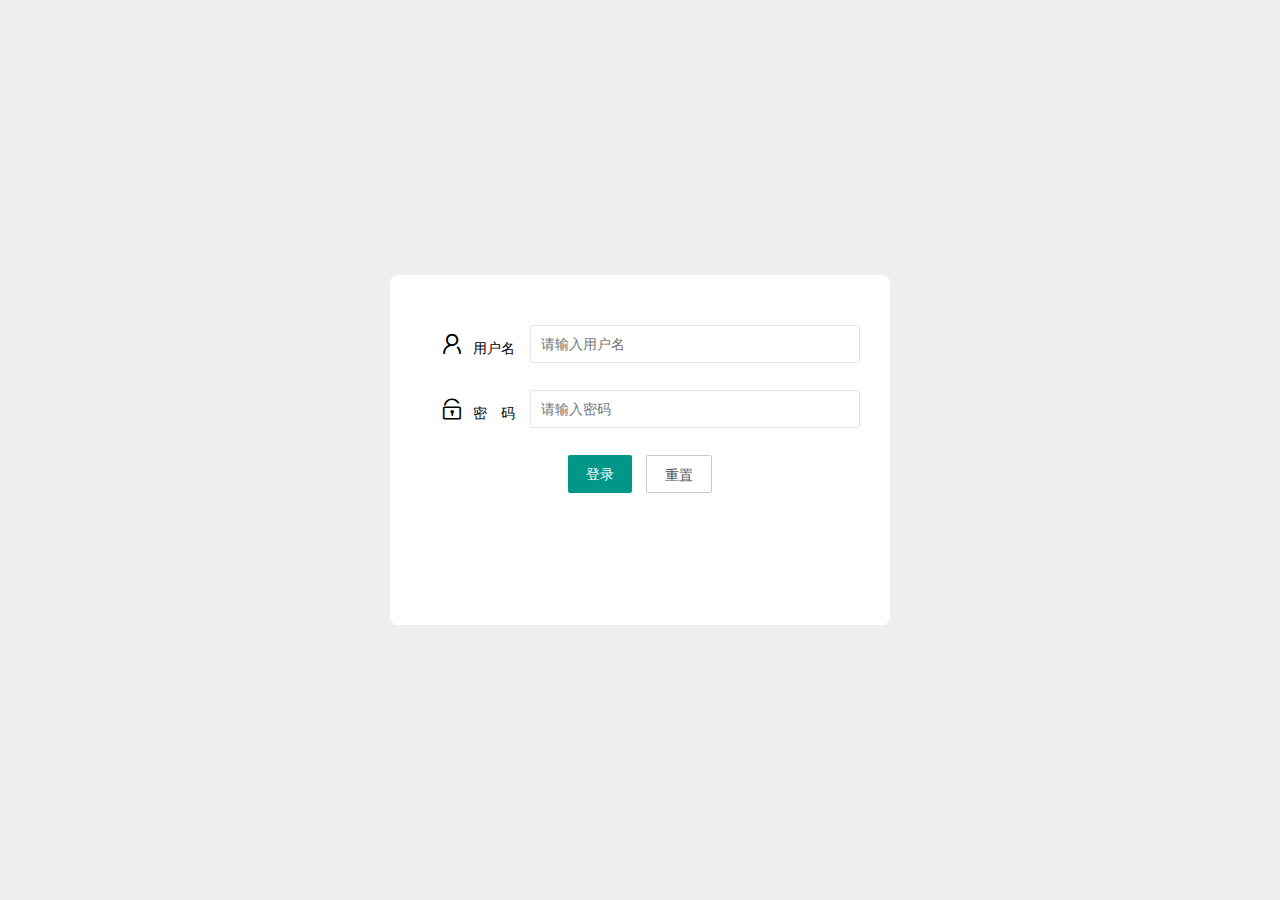
==== commit 2e52c138: "update login page" ====
--- a/src/main/webapp/index.html
+++ b/src/main/webapp/index.html
@@ -1,73 +1,54 @@
 <html lang="en">
 <head>
+    <meta http-equiv="Content-Type" content="text/html; charset=utf-8"/>
     <title>Welcome Page</title>
     <script type="text/javascript" src="static/js/jquery1.11.3.min.js"></script>
     <script type="text/javascript" src="static/lib/layui/layui.js"></script>
+    <script type="text/javascript" src="static/js/index.js"></script>
     <link rel="stylesheet" href="static/lib/layui/css/layui.css"/>
+    <link rel="stylesheet" href="static/css/index.css"/>
 </head>
 <body>
-<form class="layui-form" action="">
-    <div class="layui-form-item">
-        <label class="layui-form-label">用户名</label>
-        <div class="layui-input-block">
-            <input type="text" id="name" name="name" lay-verify="required" autocomplete="off" placeholder="请输入用户名"
-                   class="layui-input">
+<div class="nuist-body">
+    <div class="nuist-cnt">
+        <div class="form-cnt">
+            <form class="layui-form" action="">
+                <div class="layui-row layui-form-item layui-col-space16">
+                    <div class="layui-col-sm12">
+                        <label class="layui-form-label">
+                            <i class="layui-icon layui-icon-username" style="font-size: 24px; margin-right: 5px"></i>
+                            用户名
+                        </label>
+                        <div class="layui-input-block">
+                            <input type="text" id="name" name="name" lay-verify="required" autocomplete="off"
+                                   placeholder="请输入用户名"
+                                   class="layui-input">
+                        </div>
+                    </div>
+                </div>
+                <div class="layui-row layui-form-item layui-col-space16">
+                    <div class="layui-col-sm12">
+                        <label class="layui-form-label">
+                            <i class="layui-icon layui-icon-password" style="font-size: 24px; margin-right: 5px"></i>
+                            密&#12288;码
+                        </label>
+                        <div class="layui-input-block">
+                            <input type="text" id="password" name="password" lay-verify="required" lay-reqtext="密码不能为空"
+                                   placeholder="请输入密码"
+                                   autocomplete="off" class="layui-input">
+                        </div>
+                    </div>
+                </div>
+
+                <div class="layui-form-item">
+                    <div class="layui-input-block nuist-btn">
+                        <button type="submit" class="layui-btn" lay-submit="" lay-filter="submitBtn">登录</button>
+                        <button type="reset" class="layui-btn layui-btn-primary">重置</button>
+                    </div>
+                </div>
+            </form>
         </div>
     </div>
-    <div class="layui-form-item">
-        <label class="layui-form-label">密 码</label>
-        <div class="layui-input-block">
-            <input type="text" id="password" name="password" lay-verify="required" lay-reqtext="密码不能为空"
-                   placeholder="请输入密码"
-                   autocomplete="off" class="layui-input">
-        </div>
-    </div>
-
-    <div class="layui-form-item">
-        <div class="layui-input-block">
-            <button type="submit" class="layui-btn" lay-submit="" lay-filter="submitBtn">立即提交</button>
-            <button type="reset" class="layui-btn layui-btn-primary">重置</button>
-        </div>
-    </div>
-</form>
+</div>
 </body>
-<script type="text/javascript">
-    layui.use(['form'], function () {
-        let form = layui.form
-            , layer = layui.layer;
-
-        //提交表单
-        form.on('submit(submitBtn)', function (data) {
-            let field = data.field;
-            let name = field.name, password = field.password;
-            let ajaxTimeOut = $.ajax({
-                url: '/ssm_project/rest/user/find',
-                type: 'get',
-                data: {
-                    name: name
-                },
-                success: function (res) {
-                    if (res.name === '' || res.name === null || res.name === undefined) {
-                        layer.msg("该用户不存在！");
-                        $("#name").val('');
-                    } else {
-                        console.log(res);
-                        if (res.password === password) {
-                            layer.msg("登录成功！");
-                        } else {
-                            layer.msg("密码错误！");
-                            $("#password").val('');
-                        }
-                    }
-                }, complete: function (XMLHttpRequest, status) {
-                    if (status === 'timeout') {//超时,status还有success,error等值的情况
-                        ajaxTimeOut.abort(); //取消请求
-                        layer.msg('请求超时，请重试', {icon: 2});
-                    }
-                }
-            });
-            return false;
-        });
-    });
-</script>
 </html>
--- a/src/main/webapp/static/css/index.css
+++ b/src/main/webapp/static/css/index.css
@@ -0,0 +1,30 @@
+.nuist-body {
+    width: 100%;
+    height: 100%;
+    background-color: #eeeeee;
+    position: relative;
+}
+
+.nuist-cnt {
+    background-color: #ffffff;
+    width: 500px;
+    height: 300px;
+    border-radius: 8px;
+    position: absolute;
+    left: 0;
+    right: 0;
+    top: 0;
+    bottom: 0;
+    margin: auto;
+    padding-top: 50px;
+}
+
+.form-cnt {
+    padding-left: 30px;
+    padding-right: 30px;
+}
+
+.nuist-btn {
+    margin: 0 auto;
+    text-align: center;
+}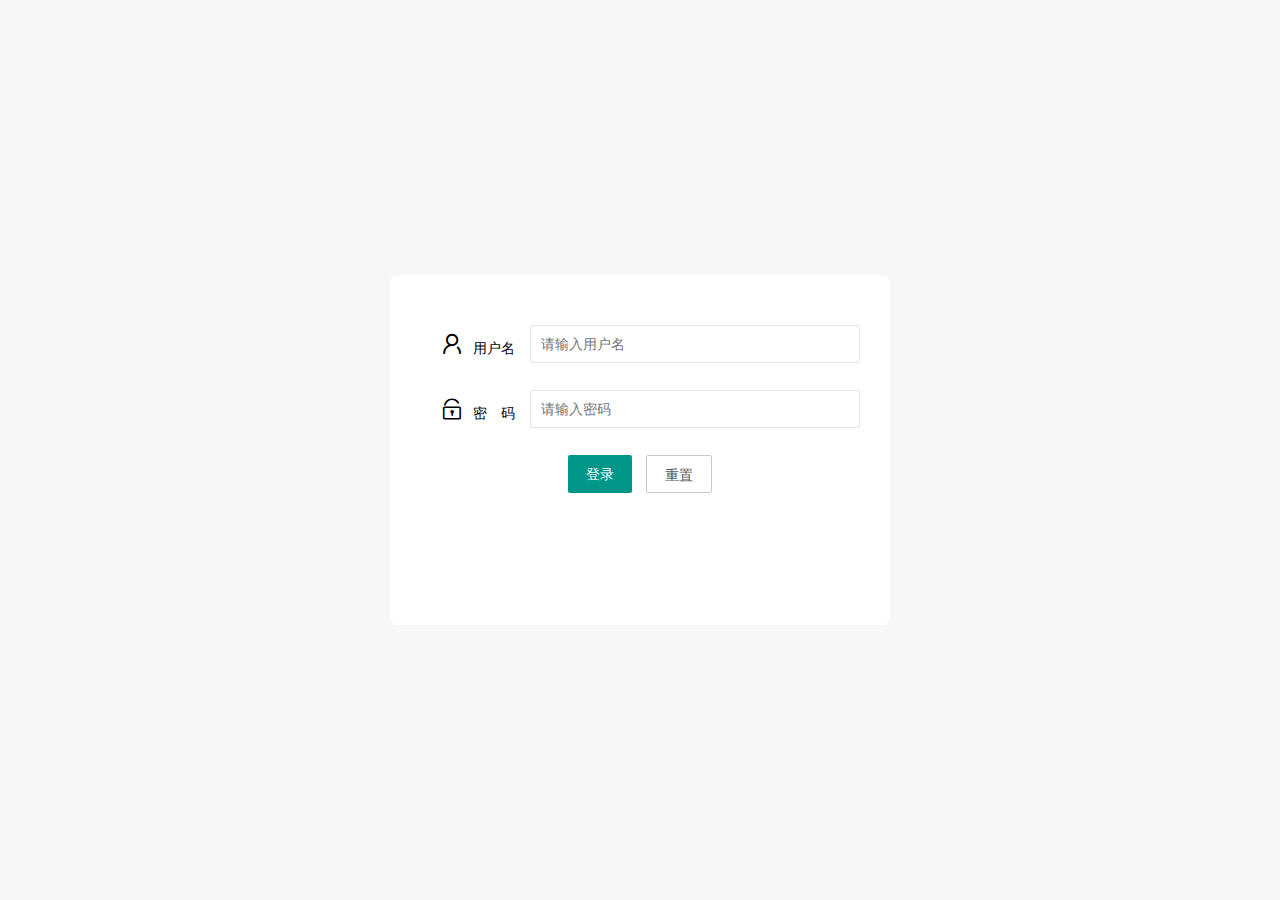
==== commit 0a8d0681: "add user-manage" ====
--- a/src/main/webapp/index.html
+++ b/src/main/webapp/index.html
@@ -2,9 +2,10 @@
 <head>
     <meta http-equiv="Content-Type" content="text/html; charset=utf-8"/>
     <title>Welcome Page</title>
-    <script type="text/javascript" src="static/js/jquery1.11.3.min.js"></script>
+    <script type="text/javascript" src="static/lib/jquery1.11.3.min.js"></script>
     <script type="text/javascript" src="static/lib/layui/layui.js"></script>
     <script type="text/javascript" src="static/js/index.js"></script>
+    <script type="text/javascript" src="static/js/util.js"></script>
     <link rel="stylesheet" href="static/lib/layui/css/layui.css"/>
     <link rel="stylesheet" href="static/css/index.css"/>
 </head>
@@ -33,7 +34,7 @@
                             密&#12288;码
                         </label>
                         <div class="layui-input-block">
-                            <input type="text" id="password" name="password" lay-verify="required" lay-reqtext="密码不能为空"
+                            <input type="password" id="password" name="password" lay-verify="required" lay-reqtext="密码不能为空"
                                    placeholder="请输入密码"
                                    autocomplete="off" class="layui-input">
                         </div>
--- a/src/main/webapp/static/css/index.css
+++ b/src/main/webapp/static/css/index.css
@@ -1,7 +1,7 @@
 .nuist-body {
     width: 100%;
     height: 100%;
-    background-color: #eeeeee;
+    background-color: #f7f7f7;
     position: relative;
 }
 
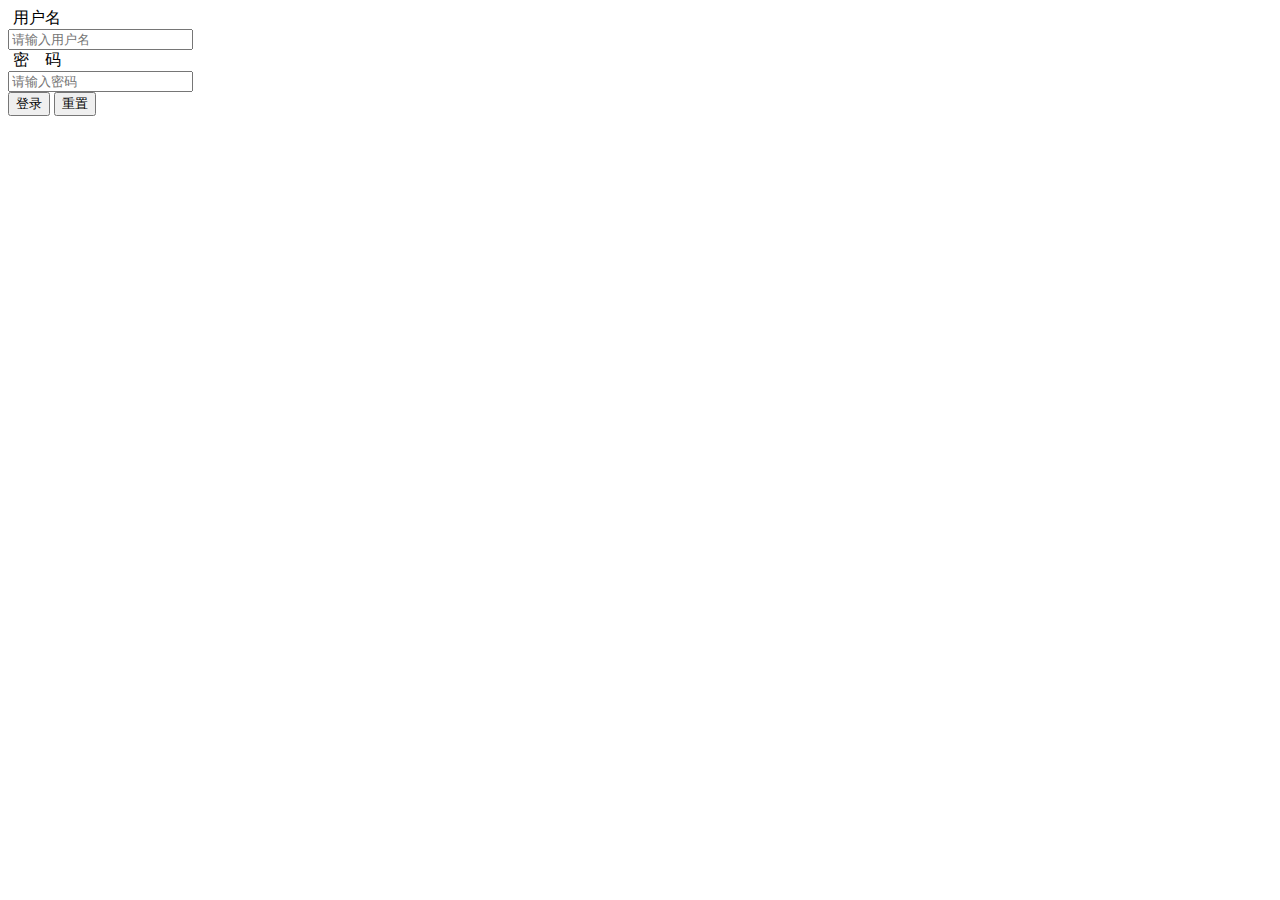
==== commit 8ed300d7: "delete contextPath" ====
--- a/src/main/webapp/index.html
+++ b/src/main/webapp/index.html
@@ -2,12 +2,12 @@
 <head>
     <meta http-equiv="Content-Type" content="text/html; charset=utf-8"/>
     <title>Welcome Page</title>
-    <script type="text/javascript" src="static/lib/jquery1.11.3.min.js"></script>
-    <script type="text/javascript" src="static/lib/layui/layui.js"></script>
-    <script type="text/javascript" src="static/js/index.js"></script>
-    <script type="text/javascript" src="static/js/util.js"></script>
-    <link rel="stylesheet" href="static/lib/layui/css/layui.css"/>
-    <link rel="stylesheet" href="static/css/index.css"/>
+    <script type="text/javascript" src="/static/lib/jquery1.11.3.min.js"></script>
+    <script type="text/javascript" src="/static/lib/layui/layui.js"></script>
+    <script type="text/javascript" src="/static/js/index.js"></script>
+    <script type="text/javascript" src="/static/js/util.js"></script>
+    <link rel="stylesheet" href="/static/lib/layui/css/layui.css"/>
+    <link rel="stylesheet" href="/static/css/index.css"/>
 </head>
 <body>
 <div class="nuist-body">
